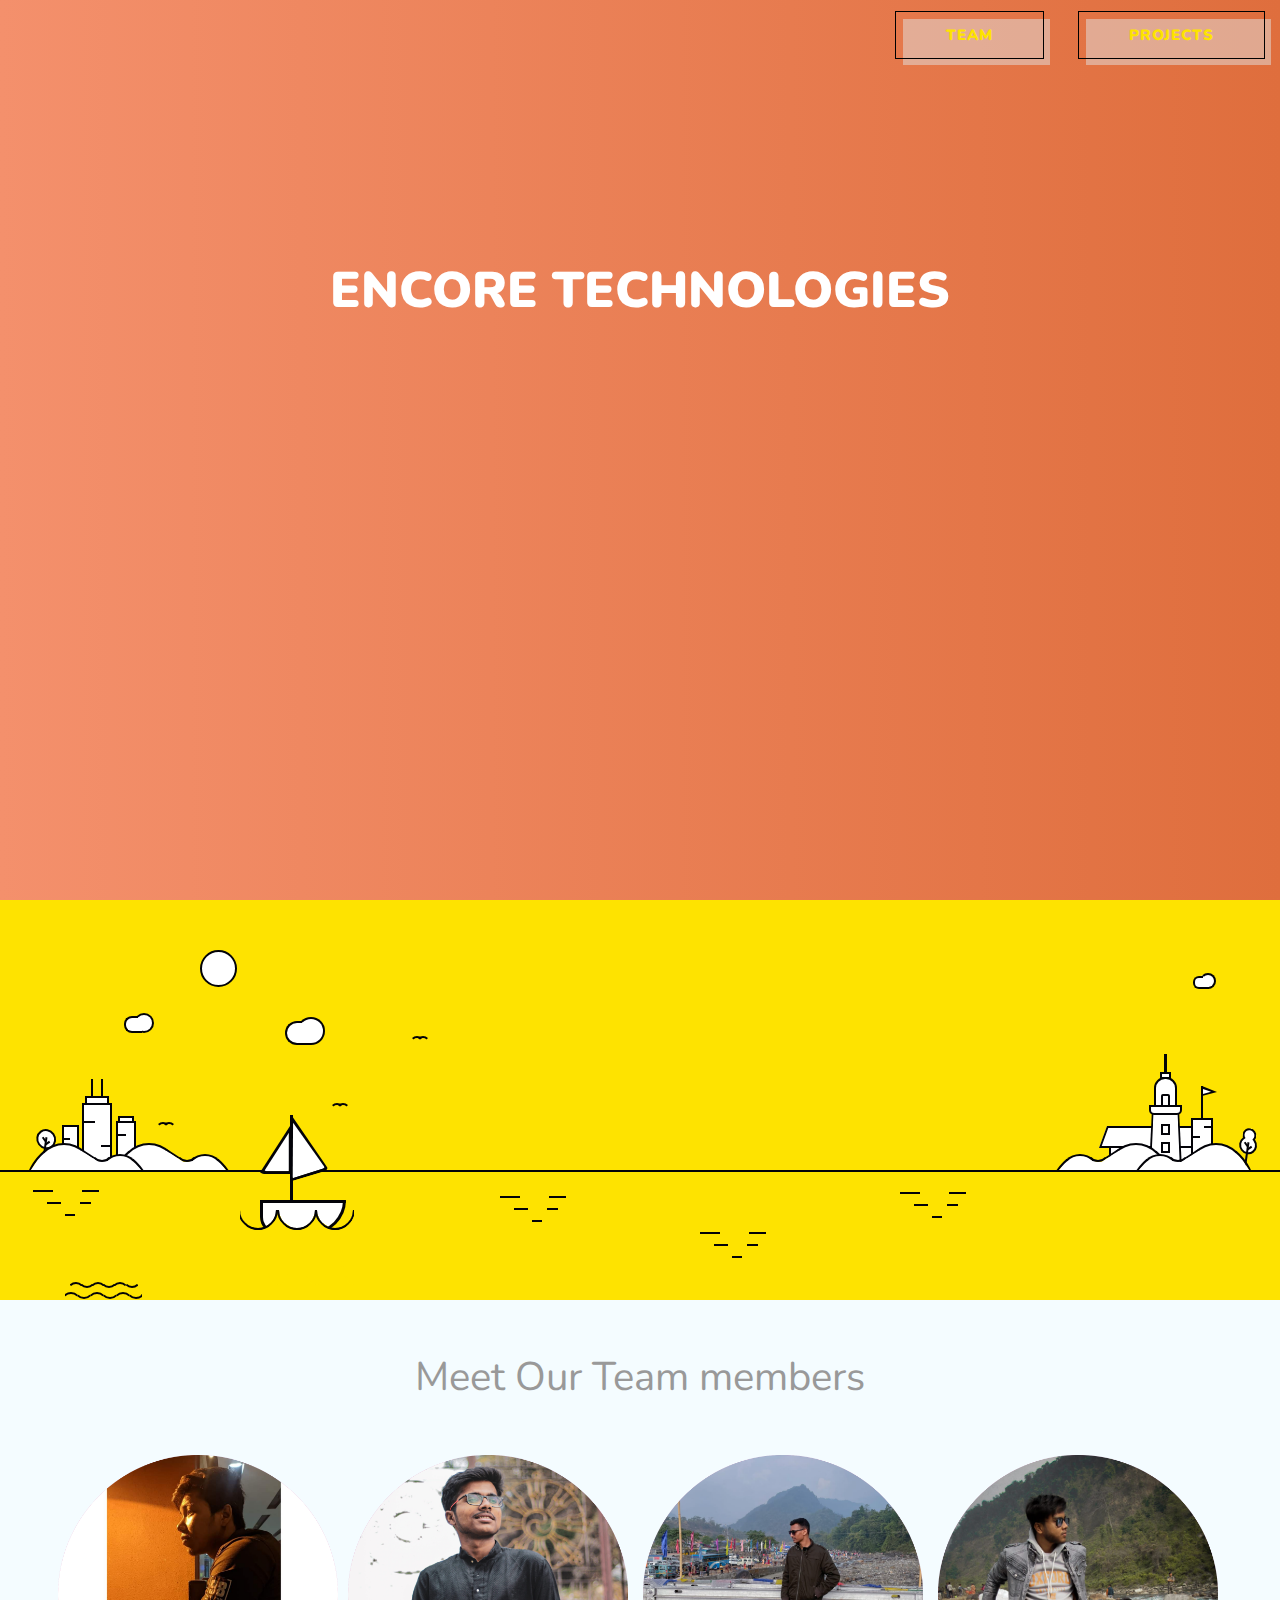
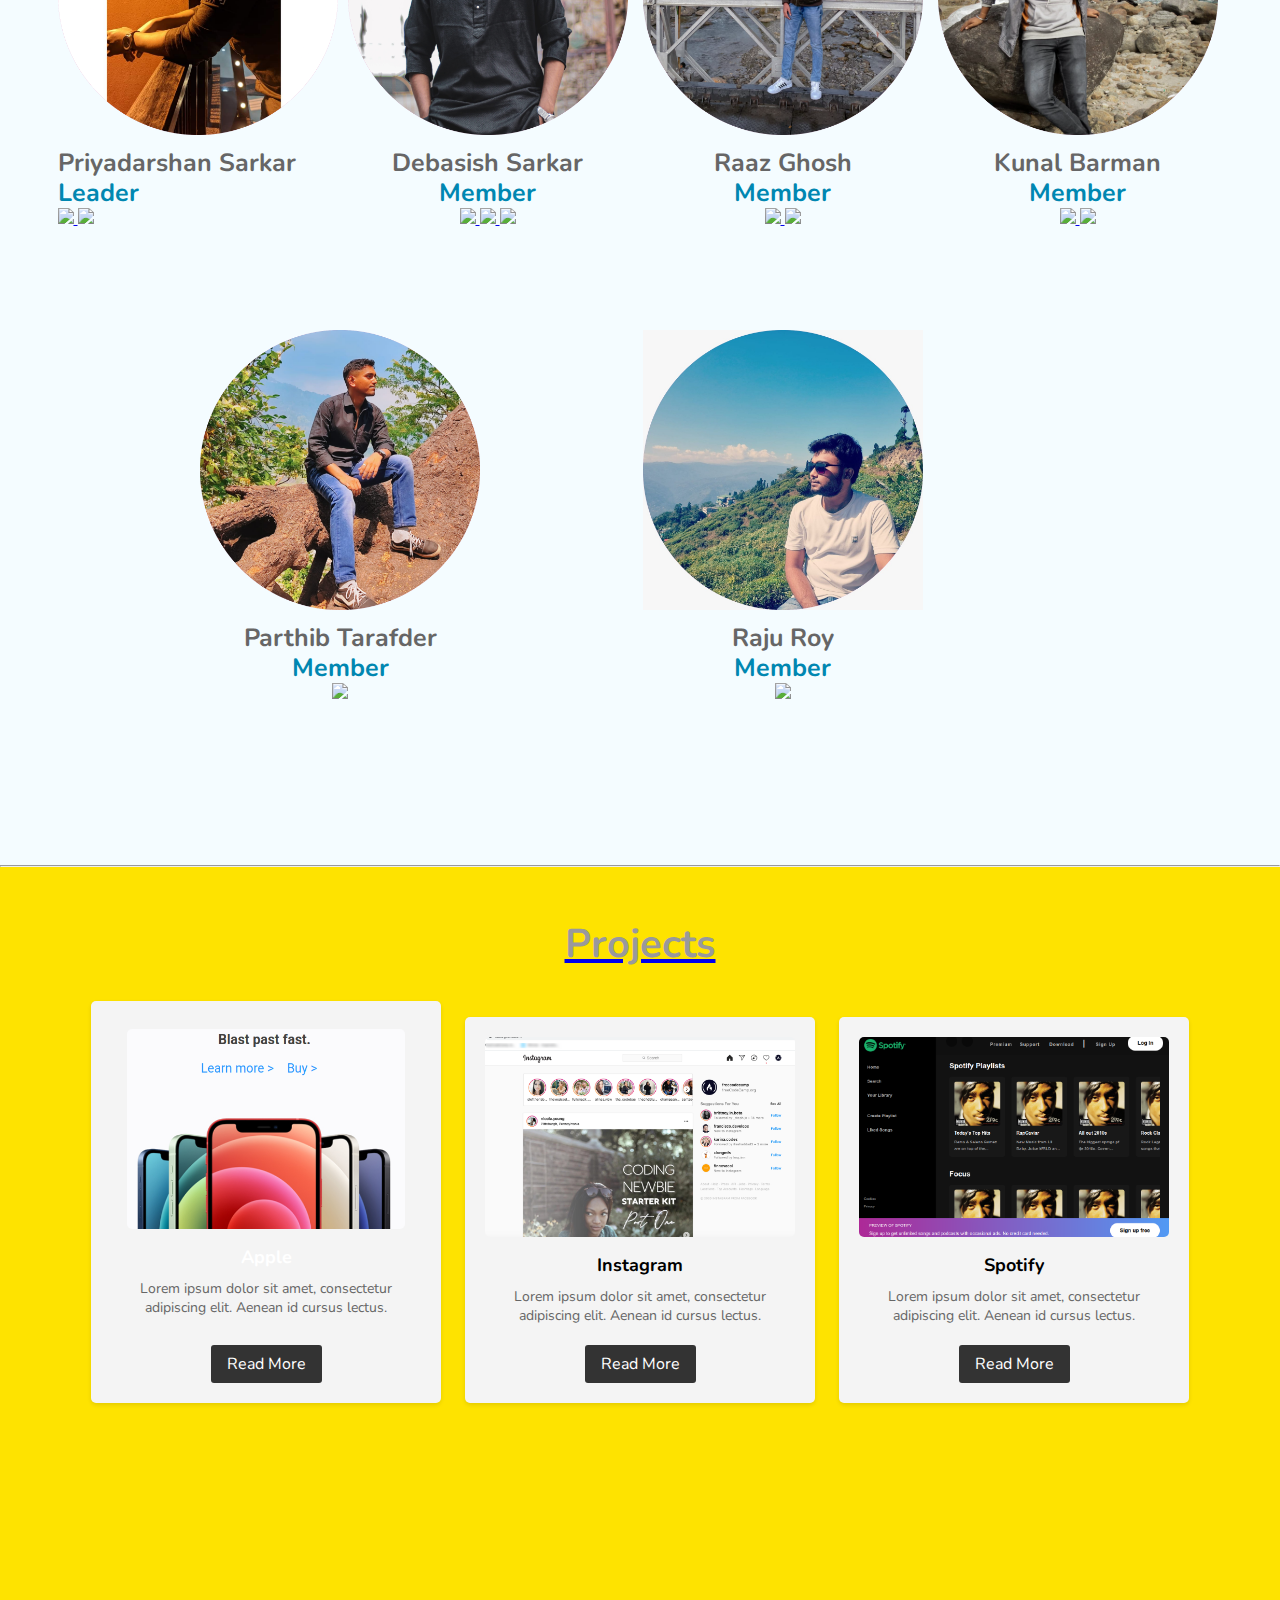
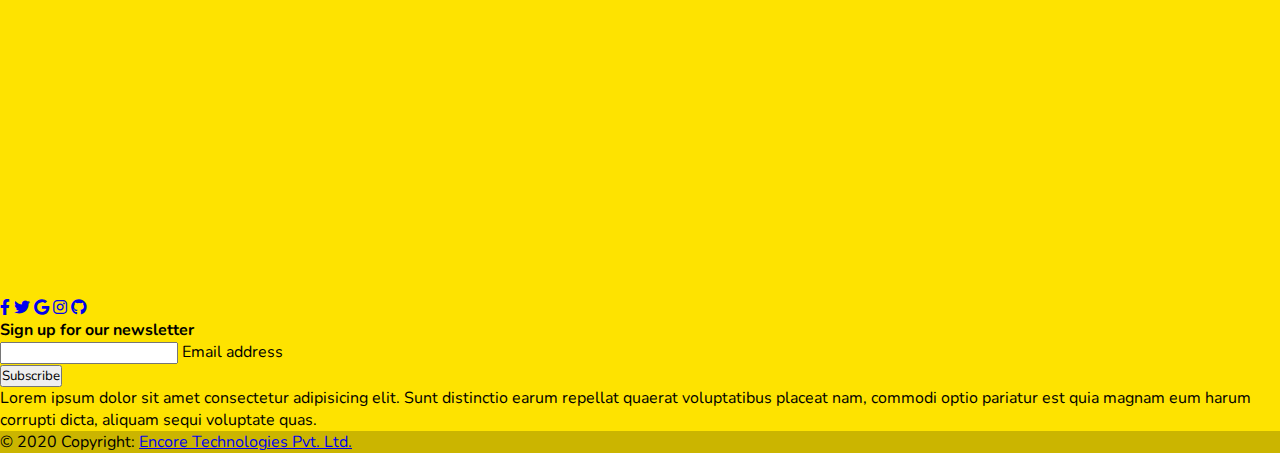
==== index.html @ 8cc3f3ee "Uploading the main files with Projects files." ====
<!DOCTYPE html>
<html lang="en">
  <head>
    <meta charset="UTF-8" />
    <link rel="icon" type="image/x-icon" href="./assets/logo.jpeg" />
    <title>Encore Tech</title>
    <link
      href="https://fonts.googleapis.com/css2?family=Baloo+2:wght@700&display=swap"
      rel="stylesheet"
    />
    <link href="style.css" rel="stylesheet" />
    <link rel="stylesheet" href="style.css" />
    <link rel="stylesheet" href="./team.css" />

    <!-- Font Awesome -->
    <link
      href="https://cdnjs.cloudflare.com/ajax/libs/font-awesome/6.0.0/css/all.min.css"
      rel="stylesheet"
    />
    <!-- Google Fonts -->
    <link
      href="https://fonts.googleapis.com/css?family=Roboto:300,400,500,700&display=swap"
      rel="stylesheet"
    />

    <link rel="preconnect" href="https://fonts.googleapis.com" />
    <link rel="preconnect" href="https://fonts.gstatic.com" crossorigin />
    <link
      href="https://fonts.googleapis.com/css2?family=Fira+Sans:ital,wght@1,300&family=Karla:ital,wght@1,300&family=Rajdhani:wght@500&display=swap"
      rel="stylesheet"
    />

    <!-- MDB -->
    <link
      href="https://cdnjs.cloudflare.com/ajax/libs/mdb-ui-kit/6.3.0/mdb.min.css"
      rel="stylesheet"
    />
  </head>
  <body>
    <div class="banner-text">
      <ul>
        <li>
          <a href="#team" style="text-decoration: none" class="button-52"
            >Team</a
          >
        </li>
        <li>
          <a href="#projects" style="text-decoration: none" class="button-52"
            >Projects</a
          >
        </li>
      </ul>
      <div class="typewriter">
        <h2><strong>Encore Technologies</strong></h2>
      </div>
      <h3>
        <center>
          <!-- <button class="button-52" role="button">Start</button> -->
        </center>
      </h3>
    </div>
    <div class="animation-area">
      <ul class="box-area">
        <li></li>
        <li></li>
        <li></li>
        <li></li>
        <li></li>
        <li></li>
      </ul>
    </div>

    <!-- Team member area -->

    <!-- animation -->
    <div class="section-center">
      <!-- Upper Section of animation -->
      <div class="section-up">
        <div class="sun">
          <span></span>
          <!-- Span -> inline element -->
        </div>
        <div class="cloud-left">
          <span></span>
          <span></span>
          <span></span>
        </div>
        <div class="cloud-middle">
          <span></span>
          <span></span>
          <span></span>
        </div>
        <div class="cloud-right">
          <span></span>
          <span></span>
          <span></span>
        </div>
        <div class="bird-wrapper">
          <div class="left-wing">
            <span></span>
          </div>
          <div class="right-wing">
            <span></span>
          </div>
        </div>
        <div class="bird-wrapper snd">
          <div class="left-wing">
            <span></span>
          </div>
          <div class="right-wing">
            <span></span>
          </div>
        </div>
        <div class="bird-wrapper trd">
          <div class="left-wing">
            <span></span>
          </div>
          <div class="right-wing">
            <span></span>
          </div>
        </div>
        <div class="building-left">
          <span></span>
          <span></span>
          <span></span>
          <span></span>
          <span></span>
          <span></span>
          <span></span>
          <span></span>
          <span></span>
          <span></span>
          <span></span>
        </div>
        <div class="building-right">
          <span></span>
          <span></span>
          <span></span>
          <span></span>
          <span></span>
          <span></span>
          <span></span>
          <span></span>
          <span><span></span></span>
          <span></span>
          <span></span>
          <span></span>
          <span></span>
          <span></span>
          <span></span>
          <span></span>
        </div>
        <div class="left-tree">
          <span></span>
          <span></span>
          <span></span>
          <span></span>
        </div>
        <div class="right-tree">
          <span></span>
          <span></span>
          <span></span>
          <span></span>
          <span></span>
        </div>
        <div class="hill">
          <span></span>
          <span></span>
          <span></span>
          <span></span>
          <span></span>
          <span></span>
          <span></span>
          <span></span>
          <span></span>
          <span></span>
          <span></span>
        </div>
        <div class="hill snd">
          <span></span>
          <span></span>
          <span></span>
          <span></span>
          <span></span>
          <span></span>
          <span></span>
          <span></span>
          <span></span>
          <span></span>
          <span></span>
        </div>
        <div class="hill trd">
          <span></span>
          <span></span>
          <span></span>
          <span></span>
          <span></span>
          <span></span>
          <span></span>
          <span></span>
          <span></span>
          <span></span>
          <span></span>
        </div>
        <div class="hill frt">
          <span></span>
          <span></span>
          <span></span>
          <span></span>
          <span></span>
          <span></span>
          <span></span>
          <span></span>
          <span></span>
          <span></span>
          <span></span>
        </div>
      </div>
      <!-- Down Section of animation -->
      <div class="section-down">
        <div class="ship-wrapper">
          <div class="ship">
            <span></span>
            <span></span>
            <span></span>
            <span></span>
            <span></span>
            <span></span>
          </div>
        </div>
        <!-- boat -->
        <div class="water-big-wrapper">
          <div class="water-big-wrap">
            <div class="water-big">
              <span></span>
              <span></span>
              <span></span>
              <span></span>
              <span></span>
              <span></span>
              <span></span>
              <span></span>
              <span></span>
              <span></span>
              <span></span>
              <span></span>
              <span></span>
              <span></span>
            </div>
            <div class="water-big snd">
              <span></span>
              <span></span>
              <span></span>
              <span></span>
              <span></span>
              <span></span>
              <span></span>
              <span></span>
              <span></span>
              <span></span>
              <span></span>
              <span></span>
              <span></span>
              <span></span>
            </div>
            <div class="water-big trd">
              <span></span>
              <span></span>
              <span></span>
              <span></span>
              <span></span>
              <span></span>
              <span></span>
              <span></span>
              <span></span>
              <span></span>
              <span></span>
              <span></span>
              <span></span>
              <span></span>
            </div>
          </div>
          <div class="water-big-wrap">
            <div class="water-big">
              <span></span>
              <span></span>
              <span></span>
              <span></span>
              <span></span>
              <span></span>
              <span></span>
              <span></span>
              <span></span>
              <span></span>
              <span></span>
              <span></span>
              <span></span>
              <span></span>
            </div>
            <div class="water-big snd">
              <span></span>
              <span></span>
              <span></span>
              <span></span>
              <span></span>
              <span></span>
              <span></span>
              <span></span>
              <span></span>
              <span></span>
              <span></span>
              <span></span>
              <span></span>
              <span></span>
            </div>
            <div class="water-big trd">
              <span></span>
              <span></span>
              <span></span>
              <span></span>
              <span></span>
              <span></span>
              <span></span>
              <span></span>
              <span></span>
              <span></span>
              <span></span>
              <span></span>
              <span></span>
              <span></span>
            </div>
          </div>
        </div>
        <!-- end boat -->
        <div class="water-lines-wrapper">
          <div class="water-lines">
            <span></span>
            <span></span>
            <span></span>
            <span></span>
            <span></span>
          </div>
        </div>
        <div class="water-lines" style="margin-top: 20px; margin-left: 900px">
          <span></span>
          <span></span>
          <span></span>
          <span></span>
          <span></span>
        </div>
        <div class="water-lines" style="margin-top: 60px; margin-left: 700px">
          <span></span>
          <span></span>
          <span></span>
          <span></span>
          <span></span>
        </div>
        <div class="water-lines-wrapper right">
          <div class="water-lines">
            <span></span>
            <span></span>
            <span></span>
            <span></span>
            <span></span>
          </div>
        </div>
        <div class="fish-wrapper">
          <div class="fish-wrap">
            <div class="fish">
              <span></span>
              <span></span>
              <span></span>
              <span></span>
            </div>
          </div>
        </div>
        <div class="fish-wrapper right">
          <div class="fish-wrap">
            <div class="fish">
              <span></span>
              <span></span>
              <span></span>
              <span></span>
            </div>
          </div>
        </div>
        <div class="water-wrapper top">
          <div class="water-wrap">
            <div class="water">
              <span></span>
              <span></span>
              <span></span>
              <span></span>
              <span></span>
              <span></span>
            </div>
            <div class="water snd">
              <span></span>
              <span></span>
              <span></span>
              <span></span>
              <span></span>
              <span></span>
            </div>
            <div class="water trd">
              <span></span>
              <span></span>
              <span></span>
              <span></span>
              <span></span>
              <span></span>
            </div>
          </div>
        </div>
        <!-- water-wrapper -->
        <div class="water-wrapper">
          <div class="water-wrap">
            <div class="water">
              <span></span>
              <span></span>
              <span></span>
              <span></span>
              <span></span>
              <span></span>
            </div>
            <div class="water snd">
              <span></span>
              <span></span>
              <span></span>
              <span></span>
              <span></span>
              <span></span>
            </div>
            <div class="water trd">
              <span></span>
              <span></span>
              <span></span>
              <span></span>
              <span></span>
              <span></span>
            </div>
          </div>
        </div>
        <!-- End water-wrapper -->
        <div class="water-wrapper top right">
          <div class="water-wrap">
            <div class="water">
              <span></span>
              <span></span>
              <span></span>
              <span></span>
              <span></span>
              <span></span>
            </div>
            <div class="water snd">
              <span></span>
              <span></span>
              <span></span>
              <span></span>
              <span></span>
              <span></span>
            </div>
            <div class="water trd">
              <span></span>
              <span></span>
              <span></span>
              <span></span>
              <span></span>
              <span></span>
            </div>
          </div>
        </div>
        <div class="water-wrapper right">
          <div class="water-wrap">
            <div class="water">
              <span></span>
              <span></span>
              <span></span>
              <span></span>
              <span></span>
              <span></span>
            </div>
            <div class="water snd">
              <span></span>
              <span></span>
              <span></span>
              <span></span>
              <span></span>
              <span></span>
            </div>
            <div class="water trd">
              <span></span>
              <span></span>
              <span></span>
              <span></span>
              <span></span>
              <span></span>
            </div>
          </div>
        </div>
      </div>
    </div>

    <!-- animation -->

    <!-- Team Member area -->
    <div class="responsive-container-block outer-container" id="team">
      <div class="responsive-container-block inner-container">
        <p class="text-blk section-subhead-text" style="font-size: 40px">
          Meet Our Team members
        </p>
        <div class="responsive-container-block">
          <div
            class="responsive-cell-block wk-desk-3 wk-ipadp-3 wk-tab-6 wk-mobile-12 team-card-container team-card mem"
          >
            <div class="">
              <div class="img-wrapper mem-img">
                <img class="team-img" src="./assets/priya.png" />
              </div>
              <p class="text-blk name">Priyadarshan Sarkar</p>
              <p class="text-blk position">Leader</p>
              <div class="">
                <a
                  href="https://twitter.com/Priyadarshan6a?t=ScIm4xc03EZi4FMfrV_99A&s=09"
                  target="_blank"
                >
                  <img
                    src="https://workik-widget-assets.s3.amazonaws.com/widget-assets/images/gray-twitter.svg"
                  />
                </a>

                <a
                  href="https://www.instagram.com/priyadarshan.sarkar/"
                  target="_blank"
                >
                  <img
                    src="https://workik-widget-assets.s3.amazonaws.com/widget-assets/images/gray-insta.svg"
                  />
                </a>
              </div>
            </div>
          </div>
          <div
            class="responsive-cell-block wk-desk-3 wk-ipadp-3 wk-tab-6 wk-mobile-12 team-card-container"
            style="padding-right: 10px"
          >
            <div class="team-card">
              <div class="img-wrapper mem-img">
                <img class="team-img" src="./assets/deba.png" />
              </div>
              <p class="text-blk name">Debasish Sarkar</p>
              <p class="text-blk position">Member</p>
              <div class="">
                <a href="https://twitter.com/Xebec019" target="_blank">
                  <img
                    src="https://workik-widget-assets.s3.amazonaws.com/widget-assets/images/gray-twitter.svg"
                  />
                </a>
                <a
                  href="https://www.facebook.com/profile.php?id=100031329503194"
                  target="_blank"
                >
                  <img
                    src="https://workik-widget-assets.s3.amazonaws.com/widget-assets/images/gray-fb.svg"
                  />
                </a>
                <a
                  href="https://www.instagram.com/dhrubsarkar04/"
                  target="_blank"
                >
                  <img
                    src="https://workik-widget-assets.s3.amazonaws.com/widget-assets/images/gray-insta.svg"
                  />
                </a>
              </div>
            </div>
          </div>
          <div
            class="responsive-cell-block wk-desk-3 wk-ipadp-3 wk-tab-6 wk-mobile-12 team-card-container"
            style="padding-right: 10px"
          >
            <div class="team-card">
              <div class="img-wrapper mem-img">
                <img class="team-img" src="./assets/raaz.png" />
              </div>
              <p class="text-blk name">Raaz Ghosh</p>
              <p class="text-blk position">Member</p>
              <div class="">
                <a
                  href="https://www.facebook.com/raaz.ghosh.3762?mibextid=ZbWKwL"
                  target="_blank"
                >
                  <img
                    src="https://workik-widget-assets.s3.amazonaws.com/widget-assets/images/gray-fb.svg"
                  />
                </a>
                <a
                  href="https://instagram.com/raaz_ghosh?igshid=ZGUzMzM3NWJiOQ=="
                  target="_blank"
                >
                  <img
                    src="https://workik-widget-assets.s3.amazonaws.com/widget-assets/images/gray-insta.svg"
                  />
                </a>
              </div>
            </div>
          </div>
          <div
            class="responsive-cell-block wk-desk-3 wk-ipadp-3 wk-tab-6 wk-mobile-12 team-card-container"
            style="padding-right: 10px"
            style="padding-right: 10px"
          >
            <div class="team-card">
              <div class="img-wrapper mem-img">
                <img class="team-img" src="./assets/kunal.png" />
              </div>
              <p class="text-blk name">Kunal Barman</p>
              <p class="text-blk position">Member</p>
              <div class="">
                <a
                  href="https://www.facebook.com/profile.php?id=100053401931096&mibextid=ZbWKwL"
                  target="_blank"
                >
                  <img
                    src="https://workik-widget-assets.s3.amazonaws.com/widget-assets/images/gray-fb.svg"
                  />
                </a>
                <a
                  href="https://instagram.com/itz_k__u__nal?igshid=NzMyMjgxZWIzNw=="
                  target="_blank"
                >
                  <img
                    src="https://workik-widget-assets.s3.amazonaws.com/widget-assets/images/gray-insta.svg"
                  />
                </a>
              </div>
            </div>
          </div>
          <div
            class="responsive-cell-block wk-desk-3 wk-ipadp-3 wk-tab-6 wk-mobile-12 team-card-container"
            style="padding-right: 10px"
            style="padding-right: 10px"
          >
            <div class="team-card">
              <div class="img-wrapper mem-img">
                <img class="team-img" src="./assets/parthiv.png" />
              </div>
              <p class="text-blk name">Parthib Tarafder</p>
              <p class="text-blk position">Member</p>
              <div class="">
                <a
                  href="https://instagram.com/parthib_tarafder?igshid=ZGUzMzM3NWJiOQ=="
                  target="_blank"
                >
                  <img
                    src="https://workik-widget-assets.s3.amazonaws.com/widget-assets/images/gray-insta.svg"
                  />
                </a>
              </div>
            </div>
          </div>
          <div
          class="responsive-cell-block wk-desk-3 wk-ipadp-3 wk-tab-6 wk-mobile-12 team-card-container"
          style="padding-right: 10px"
        >
          <div class="team-card">
            <div class="img-wrapper mem-img">
              <img class="team-img" src="./assets/Raju.jpeg" />
            </div>
            <p class="text-blk name">Raju Roy</p>
            <p class="text-blk position">Member</p>
            <div class="">

              <a
                href="https://www.facebook.com/profile.php?id=100073522536533&mibextid=ZbWKwL"
                target="_blank"
              >
                <img
                  src="https://workik-widget-assets.s3.amazonaws.com/widget-assets/images/gray-fb.svg"
                />
            </div>
          </div>
        </div>
        </div>
      </div>
    </div>
    <!-- End Team Member area -->

    <hr />
    <!-- Projects -->
    <section class="projects" id="projects">
      <h2 style="font-size: 40px; color: #99999c">Projects</h2>
      <div class="project">
        <img src="./assets/apple.png" alt="apple" class="pro_img" />
        <h3>Apple</h3>
        <p>
          Lorem ipsum dolor sit amet, consectetur adipiscing elit. Aenean id
          cursus lectus.
        </p>
        <a href="./projects/apple/index.html" target="_blank" class="btn_read">Read More</a>
      </div>
      <div class="project">
        <img
          src="./assets/Instagram-home.png"
          alt="instagram"
          class="pro_img"
        />
        <h3>Instagram</h3>
        <p>
          Lorem ipsum dolor sit amet, consectetur adipiscing elit. Aenean id
          cursus lectus.
        </p>
        <a href="./projects/instagram/index.html" target="_blank" class="btn_read">Read More</a>
      </div>
      <div class="project">
        <img src="./assets/spotify.png" alt="Spotify" class="pro_img" />
        <h3>Spotify</h3>
        <p>
          Lorem ipsum dolor sit amet, consectetur adipiscing elit. Aenean id
          cursus lectus.
        </p>
        <a href="./projects/spotify/index.html" target="_blank" class="btn_read">Read More</a>
      </div>
    </section>

    <!-- Footer -->
    <footer class="bg-dark text-center text-white">
      <!-- Grid container -->
      <div class="container p-4">
        <!-- Section: Social media -->

        <section class="mb-4">
          <!-- Facebook -->
          <a
            class="btn btn-outline-light btn-floating m-1"
            href="#!"
            role="button"
            ><i class="fab fa-facebook-f"></i
          ></a>

          <!-- Twitter -->
          <a
            class="btn btn-outline-light btn-floating m-1"
            href="#!"
            role="button"
            ><i class="fab fa-twitter"></i
          ></a>

          <!-- Google -->
          <a
            class="btn btn-outline-light btn-floating m-1"
            href="#!"
            role="button"
            ><i class="fab fa-google"></i
          ></a>

          <!-- Instagram -->
          <a
            class="btn btn-outline-light btn-floating m-1"
            href="#!"
            role="button"
            ><i class="fab fa-instagram"></i
          ></a>

          <!-- Github -->
          <a
            class="btn btn-outline-light btn-floating m-1"
            href="#!"
            role="button"
            ><i class="fab fa-github"></i
          ></a>
        </section>
        <!-- Section: Social media -->

        <!-- Section: Form -->
        <section class="">
          <form action="">
            <!--Grid row-->
            <div class="row d-flex justify-content-center">
              <!--Grid column-->
              <div class="col-auto">
                <p class="pt-2">
                  <strong>Sign up for our newsletter</strong>
                </p>
              </div>
              <!--Grid column-->

              <!--Grid column-->
              <div class="col-md-5 col-12">
                <!-- Email input -->
                <div class="form-outline form-white mb-4">
                  <input
                    type="email"
                    id="form5Example21"
                    class="form-control"
                  />
                  <label class="form-label" for="form5Example21"
                    >Email address</label
                  >
                </div>
              </div>
              <!--Grid column-->

              <!--Grid column-->
              <div class="col-auto">
                <!-- Submit button -->
                <button type="submit" class="btn btn-outline-light mb-4">
                  Subscribe
                </button>
              </div>
              <!--Grid column-->
            </div>
            <!--Grid row-->
          </form>
        </section>
        <!-- Section: Form -->

        <!-- Section: Text -->
        <section class="mb-4">
          <p>
            Lorem ipsum dolor sit amet consectetur adipisicing elit. Sunt
            distinctio earum repellat quaerat voluptatibus placeat nam, commodi
            optio pariatur est quia magnam eum harum corrupti dicta, aliquam
            sequi voluptate quas.
          </p>
        </section>
        <!-- Section: Text -->
      </div>
      <!-- Grid container -->

      <!-- Copyright -->
      <div class="text-center p-3" style="background-color: rgba(0, 0, 0, 0.2)">
        © 2020 Copyright:
        <a class="text-white" href="#">Encore Technologies Pvt. Ltd.</a>
      </div>
      <!-- Copyright -->
    </footer>
    <!-- Footer -->

    <!-- MDB -->
    <script
      type="text/javascript"
      src="https://cdnjs.cloudflare.com/ajax/libs/mdb-ui-kit/6.3.0/mdb.min.js"
    ></script>
  </body>
</html>
---- style.css ----
* {
	margin: 0;
	padding: 0;
	font-family: Nunito, sans-serif;
}
html{
	scroll-behavior: smooth;
}
body {
	font-family: 'Baloo 2', cursive;
}
.typewriter{
	text-transform: uppercase;
}

.banner-text {
	width: 100%;
	position: absolute;
	z-index: 1;
}

.banner-text ul {
	height: 50px;
	float: right;
	font-style: normal;
	color: #fff;
	margin-top: 10px;
}
.banner-text ul li a{
	color: #fee300;
	font-weight: 1000;
	scroll-behavior: smooth;
	font-size: 15px;
}
.banner-text ul li {
	display: inline-block;
	padding: 10px 15px;
	text-transform: uppercase;
	color: #fff;
	font-size: 20px;
	
}

.banner-text ul li:hover {
	cursor: pointer;
}

.banner-text h2 {
	text-align: center;
	

	color: #fff;
	font-size: 50px;
	margin-top: 20%;
}

.animation-area {
	background: linear-gradient(to left, #df6e3d, #f4906c);
	width: 100%;
	height: 100vh;

	animation: bounce 2s infinite;

}

.box-area {
	position: absolute;
	top: 0;
	left: 0;
	width: 100%;
	height: 100%;
	overflow: hidden;
}

.box-area li {
	position: absolute;
	display: block;
	list-style: none;
	width: 25px;
	height: 25px;
	background: rgba(255, 255, 255, 0.2);
	animation: animate 20s linear infinite;
	bottom: -150px;
}

/*  :nth-child(n) selector matches every element that is the nth child of its parent. */

.box-area li:nth-child(1) {
	left: 86%;
	width: 80px;
	height: 80px;
	animation-delay: 0s;
}

.box-area li:nth-child(2) {
	left: 12%;
	width: 30px;
	height: 30px;
	animation-delay: 1.5s;
	animation-duration: 10s;
}

.box-area li:nth-child(3) {
	left: 70%;
	width: 100px;
	height: 100px;
	animation-delay: 5.5s;
}

.box-area li:nth-child(4) {
	left: 42%;
	width: 150px;
	height: 150px;
	animation-delay: 0s;
	animation-duration: 15s;
}

.box-area li:nth-child(5) {
	left: 65%;
	width: 40px;
	height: 40px;
	animation-delay: 0s;
}

.box-area li:nth-child(6) {
	left: 15%;
	width: 110px;
	height: 110px;
	animation-delay: 3.5s;
}

@keyframes animate {
	0% {
		transform: translateY(0) rotate(0deg);
		opacity: 1;
	}

	100% {
		transform: translateY(-800px) rotate(360deg);
		opacity: 0;
	}
}

.cotainer {
	margin: 0;
	padding: 0;

}
.fcontainer{
    border: 2px solid grey;
    height: 45vh;
    display: flex;
    justify-content: center;
    justify-content: space-between;
}

.fitem{
    background-color: red;
    border: 2px white;
    margin:1px;
    width: 122px;
    height: 122px;
	flex-grow: 3;
	
}

.item1{
    background-image: url("IMG_20220526_211324.jpg");
}


  .text-blk {
	margin-top: 0px;
	margin-right: 0px;
	margin-bottom: 0px;
	margin-left: 0px;
	line-height: 25px;
  }
  
  .responsive-cell-block {
	min-height: 75px;
  }
  
  .responsive-container-block {
	min-height: 75px;
	height: fit-content;
	width: 100%;
	display: flex;
	flex-wrap: wrap;
	margin-top: 0px;
	margin-right: auto;
	margin-bottom: 0px;
	margin-left: auto;
	justify-content: space-evenly;
  }
  
  .outer-container {
	padding-top: 10px;
	padding-right: 50px;
	padding-bottom: 10px;
	padding-left: 50px;
	background-color: rgb(244, 252, 255);
  }
  
  .inner-container {
	max-width: 1320px;
	flex-direction: column;
	align-items: center;
	margin-top: 50px;
	margin-right: auto;
	margin-bottom: 50px;
	margin-left: auto;
  }
  
  .section-head-text {
	margin-top: 0px;
	margin-right: 0px;
	margin-bottom: 5px;
	margin-left: 0px;
	font-size: 35px;
	font-weight: 700;
	line-height: 48px;
	color: rgb(0, 135, 177);
	margin: 0 0 10px 0;
  }
  
  .section-subhead-text {
	font-size: 25px;
	color: rgb(153, 153, 153);
	line-height: 35px;
	max-width: 470px;
	text-align: center;
	margin-top: 0px;
	margin-right: 0px;
	margin-bottom: 60px;
	margin-left: 0px;
  }
  
  .img-wrapper {
	width: 100%;
  }
  
  .team-card {
	display: flex;
	flex-direction: column;
	align-items: center;
  }
  
  .social-media-links {
	width: 200px;
	display: flex;
	justify-content: space-between;
  }
  
  .name {
	font-size: 25px;
	font-weight: 700;
	color: rgb(102, 102, 102);
	margin-top: 0px;
	margin-right: 0px;
	margin-bottom: 5px;
	margin-left: 0px;
  }
  
  .position {
	font-size: 25px;
	font-weight: 700;
	color: rgb(0, 135, 177);
	margin-top: 0px;
	margin-right: 0px;
	margin-bottom: 2px;
	margin-left: 0px;
  }
  
  .team-img {
	width: 100%;
	height: 100%;
  }
  
  .team-card-container {
	width: 500px;
	margin: 0 0 100px 0;
  }
  
  @media (max-width: 500px) {
	.outer-container {
	  padding: 10px 20px 10px 20px;
	}
  
	.section-head-text {
	  text-align: center;
	}
  }

.mem-img{
	width: 280px;
	margin-bottom: 10px;
}
.mem-img:hover{
	opacity: 0.6;
}
.projects{
	margin-top:30px;
}
.pp{
	width: 250px;
	height: 500px;
	background-color: aquamarine;
	border: 1px solid black;
	display: flex;
	flex-wrap: wrap;
	float: left;
	margin-left: 100px;
	margin-bottom: 10px;
}
.project-head{
	margin: 0 0 0 700px;
}

/* project */

.projects {
	text-align: center;
	padding: 20px;
	font-family: 'Roboto', 'Helvetica', Arial, sans-serif;
	height: 1000px;
  }
  
  .projects h2 {
	font-size: 24px;
	margin-bottom: 20px;
  }
  
  .project {
	display: inline-block;
	width: 350px;
	padding: 20px;
	margin: 10px;
	background-color: #f4f4f4;
	border-radius: 5px;
	box-shadow: 0 2px 4px rgba(0, 0, 0, 0.1);
  }
  .pro_img:hover{
	opacity: 0.6;
  }

  .project img {
	width: 100%;
	max-height: 200px;
	object-fit: cover;
	border-radius: 5px;
	margin-bottom: 10px;
  }
  
  .project h3 {
	font-size: 18px;
	margin-bottom: 10px;
  }
  
  .project p {
	font-size: 14px;
	color: #666;
	margin-bottom: 20px;
  }
  
  .project a {
	display: inline-block;
	padding: 8px 16px;
	color: #fff;
	text-decoration: none;
	border-radius: 3px;
	transition: background-color 0.3s ease;
  }
  .btn_read{
	background-color: #333;
  }
  
  .project a:hover {
	background-color: #ffffff;
  }

  /* Button */
  .button-52 {
	margin-top: 15px;
  font-size: 16px;
  font-weight: 200;
  letter-spacing: 1px;
  padding: 13px 20px 13px;
  outline: 0;
  border: 1px solid black;
  cursor: pointer;
  position: relative;
  background-color: rgba(0, 0, 0, 0);
  user-select: none;
  -webkit-user-select: none;
  touch-action: manipulation;
}

.button-52:after {
  content: "";
  background-color: rgba(225,225,225,0.5);
  width: 100%;
  z-index: -1;
  position: absolute;
  height: 100%;
  top: 7px;
  left: 7px;
  transition: 0.2s;
}

.button-52:hover:after {
  top: 0px;
  left: 0px;
}

@media (min-width: 768px) {
  .button-52 {
    padding: 13px 50px 13px;
  }
}
  /* end Button */

  /* Boat Animation */
  body{
	width: 100%;
	display: block;
	min-height: 100vh;
	background-color: #fee300;
}
.section-center{
	position: relative;
	width: 100%;
	height: 400px;
	display: block;
	z-index: 6;
	margin: 0 auto;
	overflow: hidden;
}
.section-up{
	position: absolute;
	width: 100%;
	height: 270px;
	left: 0;
	top: 0;
	display: block;
	z-index: 5;
}
.hill{
	position: absolute;
	width: 115px;
	height: 27px;
	left: 30px;
	bottom: 0;
	display: block;
	z-index: 15;
}
.hill.snd{
	left: 115px;
	z-index: 14;
}
.hill.trd{
	transform: rotateY(180deg);
	left: auto;
	right:30px;
}
.hill.frt{
	transform: rotateY(180deg);
	left: auto;
	right: 110px;
	z-index: 14;
}
.hill span{
	position: absolute;
	width: 60px;
	height: 60px;
	background-color: #fff;
	left: 4px;
	top: 0;
	display: block;
	border-radius: 50%;
	border: 2px solid #030308;
	border-color: #030308 transparent transparent transparent;
}
.hill span:nth-child(2){
	width: 110px;
	height: 110px;
	left: -6px;
	top: -5px;
	background-color: transparent;
	transform: rotate(5deg);
	border-color: transparent transparent transparent #030308;
}
.hill span:nth-child(3){
	width: 10px;
	height: 10px;
	left: 2px;
	top: 22px;
	transform: rotate(-55deg);
	border: none;
	border-radius: 0;
}
.hill span:nth-child(4){
	width: 40px;
	height: 40px;
	left: auto;
	top: 11px;
	right: 5px;
	border-color: #030308 transparent transparent transparent;
}
.hill span:nth-child(5){
	width: 110px;
	height: 110px;
	left: auto;
	top: 3px;
	right: -8px;
	background-color: transparent;
	transform: rotate(85deg);
	border-color: #030308 transparent transparent transparent;
}
.hill span:nth-child(6){
	width: 24px;
	height: 24px;
	left: auto;
	top: -5px;
	right: 31px;
	background-color: transparent;
	border-color: transparent transparent #030308 transparent;
}
.hill span:nth-child(7){
	width: 17px;
	height: 4px;
	left: auto;
	top: 10px;
	right: 49px;
	background-color: transparent;
	border-radius: 0;
	transform: rotate(33deg);
	border-color: #030308 transparent transparent transparent;
}
.hill span:nth-child(8){
	width: 20px;
	height: 10px;
	left: 65px;
	top: 21px;
	transform: rotate(-35deg);
	border: none;
	border-radius: 0;
}
.hill span:nth-child(9){
	width: 30px;
	height: 10px;
	left: 46px;
	top: 15px;
	transform: rotate(33deg);
	border: none;
	border-radius: 0;
}
.hill span:nth-child(10){
	width: 20px;
	height: 10px;
	left: 60px;
	top: 19px;
	border: none;
	border-radius: 0;
}
.hill span:nth-child(11){
	width: 20px;
	height: 10px;
	left: 101px;
	top: 29px;
	border: none;
	border-radius: 0;
	transform: rotate(45deg);
}
.left-tree{
	position: absolute;
	width: 20px;
	height: 33px;
	left: 33px;
	bottom: 8px;
	display: block;
	z-index: 10;
	transform: rotate(11deg) skewX(3deg);
	transform-origin: center bottom;
	animation: moveTree 1.6s ease infinite;
}
@keyframes moveTree {
  0%,100% { 
		transform: rotate(11deg) skewX(3deg);  
  }
  50% { 
		transform: rotate(-11deg) skewX(-3deg); 
  }
  100% { 
		transform: rotate(11deg) skewX(3deg); 
  }
}
.left-tree span{
	position: absolute;
	width: 20px;
	height: 20px;
	left: 0;
	top: 0;
	border-radius: 50%;
	border: 2px solid #030308;
	background-color: #fff;
}
.left-tree span:nth-child(2){
	width: 2px;
	height: 25px;
	left: 9px;
	top: auto;
	bottom: 0;
	border-radius: 0;
	border: none;
	background-color: #030308;
}
.left-tree span:nth-child(3){
	width: 2px;
	height: 5px;
	left: 7px;
	top: auto;
	bottom: 20px;
	border-radius: 0;
	border: none;
	background-color: #030308;
	transform: rotate(-45deg);
}
.left-tree span:nth-child(4){
	width: 2px;
	height: 5px;
	left: 11px;
	top: auto;
	bottom: 17px;
	border-radius: 0;
	border: none;
	background-color: #030308;
	transform: rotate(45deg);
}
.right-tree{
	position: absolute;
	width: 20px;
	height: 33px;
	right: 25px;
	bottom: 3px;
	display: block;
	z-index: 10;
	transform: rotate(11deg) skewX(3deg);
	transform-origin: center bottom;
	animation: moveTree 1.6s ease infinite;
}
.right-tree span{
	position: absolute;
	width: 18px;
	height: 18px;
	left: 1px;
	top: 2px;
	border-radius: 50%;
	border: 2px solid #030308;
	background-color: #fff;
}
.right-tree span:nth-child(2){
	width: 2px;
	height: 25px;
	left: 9px;
	top: auto;
	bottom: 0;
	border-radius: 0;
	border: none;
	background-color: #030308;
}
.right-tree span:nth-child(3){
	width: 2px;
	height: 5px;
	left: 7px;
	top: auto;
	bottom: 20px;
	border-radius: 0;
	border: none;
	background-color: #030308;
	transform: rotate(-45deg);
}
.right-tree span:nth-child(4){
	width: 2px;
	height: 5px;
	left: 11px;
	top: auto;
	bottom: 17px;
	border-radius: 0;
	border: none;
	background-color: #030308;
	transform: rotate(45deg);
}
.right-tree span:nth-child(5){
	position: absolute;
	width: 14px;
	height: 14px;
	left: 3px;
	top: -6px;
	border-radius: 50%;
	border: 2px solid #030308;
	background-color: #fff;
	border-bottom-color:transparent;
}
.building-left{
	position: absolute;
	left: 62px;
	bottom: 3px;
	display: block;
	z-index: 9;
}
.building-left span{
	position: absolute;
	left: 0;
	bottom: 0;
	border: 2px solid #030308;
	background-color: #fff;
	width: 17px;
	height: 42px;
}
.building-left span:nth-child(2){
	left: 20px;
	width: 30px;
	height: 64px;
}
.building-left span:nth-child(3){
	left: 23px;
	bottom: 62px;
	width: 24px;
	height: 9px;
}
.building-left span:nth-child(4){
	left: 54px;
	width: 20px;
	height: 46px;
}
.building-left span:nth-child(5){
	left: 56px;
	bottom: 44px;
	width: 16px;
	height: 7px;
}
.building-left span:nth-child(6){
	left: 2px;
	bottom: 27px;
	border: none;
	background-color: #030308;
	width: 6px;
	height: 2px;
}
.building-left span:nth-child(7){
	left: 22px;
	bottom: 44px;
	border: none;
	background-color: #030308;
	width: 11px;
	height: 2px;
}
.building-left span:nth-child(8){
	left: 39px;
	bottom: 20px;
	border: none;
	background-color: #030308;
	width: 11px;
	height: 2px;
}
.building-left span:nth-child(9){
	left: 56px;
	bottom: 31px;
	border: none;
	background-color: #030308;
	width: 8px;
	height: 2px;
}
.building-left span:nth-child(10){
	left: 29px;
	bottom: 71px;
	border: none;
	background-color: #030308;
	width: 2px;
	height: 17px;
}
.building-left span:nth-child(11){
	left: 39px;
	bottom: 71px;
	border: none;
	background-color: #030308;
	width: 2px;
	height: 17px;
}
.building-right{
	position: absolute;
	right: 67px;
	bottom: 0;
	display: block;
	z-index: 8;
}
.building-right span{
	position: absolute;
	right: 18px;
	bottom: 0;
	border: 2px solid #030308;
	background-color: #fff;
	width: 86px;
	height: 24px;
}
.building-right span:nth-child(2){
	right: 18px;
	bottom: 22px;
	width: 96px;
	height: 22px;
	transform-origin: center bottom;
	transform: skewX(-20deg); 
}
.building-right span:nth-child(3){
	right: 0;
	bottom: 0;
	width: 22px;
	height: 52px;
}
.building-right span:nth-child(4){
	right: 2px;
	bottom: 42px;
	background-color: #030308;
	border: none;
	width: 7px;
	height: 2px;
}
.building-right span:nth-child(5){
	right: 13px;
	bottom: 32px;
	background-color: #030308;
	border: none;
	width: 7px;
	height: 2px;
}
.building-right span:nth-child(6){
	right: 10px;
	bottom: 52px;
	background-color: #030308;
	border: none;
	width: 2px;
	height: 32px;
}
.building-right span:nth-child(7){
	right: -4px;
	bottom: 74px;
	border: none;
	background-color: transparent;
	width: 0;
	height: 0;
    border-bottom: 10px solid #030308;
    border-left: 0 solid transparent;
    border-right: 15px solid transparent;
	transform: skewY(-15deg); 
	transform-origin: left center;
	animation: moveFlag 1.5s ease infinite;
}
.building-right span:nth-child(8){
	right: 2px;
	bottom: 76px;
	border: none;
	background-color: transparent;
	width: 0;
	height: 0;
    border-bottom: 5px solid #fff;
    border-left: 0 solid transparent;
    border-right: 8px solid transparent;
	transform: skewY(-15deg); 
	transform-origin: left center;
	animation: moveFlag 1.5s ease infinite;
}
@keyframes moveFlag {
  0% { 
		transform: skewY(-15deg);  
  }
  50% { 
		transform: skewY(5deg); 
  }
  100% { 
		transform: skewY(-15deg); 
  }
}
.building-right span:nth-child(9){
	right: 31px;
	bottom: 0;
	width: 33px;
	height: 65px;
	perspective: 70px;
	background-color: transparent;
	border: none;
}
.building-right span:nth-child(9) span{
	right: 0;
	bottom: 0;
	width: 33px;
	height: 65px;
	transform-origin: bottom center;
	transform: rotateX(13deg);
}
.building-right span:nth-child(10){
	right: 31px;
	bottom: 55px;
	width: 33px;
	height: 10px;
	border-bottom-left-radius: 5px;
	border-bottom-right-radius: 5px;
}
.building-right span:nth-child(11){
	right: 36px;
	bottom: 63px;
	width: 23px;
	height: 30px;
	border-top-left-radius: 11px;
	border-top-right-radius: 11px;
}
.building-right span:nth-child(12){
	right: 42px;
	bottom: 91px;
	width: 11px;
	height: 7px;
}
.building-right span:nth-child(13){
	right: 46px;
	bottom: 98px;
	width: 3px;
	border: none;
	background-color: #030308;
	height: 18px;
}
.building-right span:nth-child(14){
	right: 43px;
	bottom: 17px;
	width: 9px;
	height: 11px;
}
.building-right span:nth-child(15){
	right: 43px;
	bottom: 35px;
	width: 9px;
	height: 11px;
}
.building-right span:nth-child(16){
	right: 43px;
	bottom: 63px;
	width: 9px;
	height: 13px;
	border-top-left-radius: 2px;
	border-top-right-radius: 2px;
}
.bird-wrapper {
	position: absolute;
	left: 166px;
	bottom: 46px;
	display: block;
	z-index: 8;
	animation: birdFly 3.5s ease infinite;
	animation-delay: 0.4s;
}
.bird-wrapper.snd {
	left: 340px;
	bottom: 65px;
	animation-delay: 0s;
}
.bird-wrapper.trd {
	left: 420px;
	bottom: 132px;
	animation-delay: 1s;
}
@keyframes birdFly {
  0%{ 
		transform: translateY(0);  
  }
  50% { 
		transform: translateY(-40px); 
  }
  100% { 
		transform: translateY(0); 
  }
}
.left-wing {
	position: absolute;
	right: 0;
	bottom: 0;
	width: 14px;
	height: 14px;
	transform-origin: right bottom;
	animation: wingLeft 0.4s ease infinite;
}
.left-wing span {
	position: absolute;
	right: 0;
	bottom: 0;
	border: 2px solid #030308;
	border-radius: 50%;
	width: 14px;
	height: 14px;
	border-color: #030308 transparent transparent transparent;
	transform: translate(4px, 12px);
}
@keyframes wingLeft {
  0%{ 
		transform: rotate(0);  
  }
  50% { 
		transform: rotate(40deg); 
  }
  100% { 
		transform: rotate(0); 
  }
}
.right-wing {
	position: absolute;
	left: 0;
	bottom: 0;
	width: 14px;
	height: 14px;
	transform-origin: left bottom;
	animation: wingRight 0.4s ease infinite;
}
.right-wing span {
	position: absolute;
	right: 0;
	bottom: 0;
	border: 2px solid #030308;
	border-radius: 50%;
	width: 14px;
	height: 14px;
	border-color: #030308 transparent transparent transparent;
	transform: translate(-4px, 12px);
}
@keyframes wingRight {
  0%{ 
		transform: rotate(0);  
  }
  50% { 
		transform: rotate(-40deg); 
  }
  100% { 
		transform: rotate(0); 
  }
}
.sun {
	position: absolute;
	left: 200px;
	top: 50px;
	z-index: 4;
}
.sun span{
	position: absolute;
	left: 0;
	top: 0;
	border-radius: 50%;
	border: 2px solid #030308;
	background-color: #fff;
	width: 37px;
	height: 37px;
	animation: sunShine 3.5s linear infinite;
}
@keyframes sunShine {
  0%{ 
		transform: scale(1);  
  }
  50% { 
		transform: scale(1.14); 
  }
  100% { 
		transform: scale(1); 
  }
}
.cloud-left {
	position: absolute;
	left: 124px;
	top: 113px;
	z-index: 4;
	width: 30px;
	height: 20px;
	animation: cloudMove 1.7s linear infinite;
}
.cloud-left span {
	position: absolute;
	right: 0;
	top: 0;
	width: 20px;
	height: 20px;
	border-radius: 50%;
	background-color: #fff;
	border: 2px solid #030308;
	border-color: #030308 #030308 #030308 transparent;
}
.cloud-left span:nth-child(2){
	right: auto;
	left: 0;
	top: 3px;
	width: 14px;
	height: 17px;
	border-radius: 0;
	border: none;
	border-top: 2px solid #030308;
	border-bottom: 2px solid #030308;
	border-left: 2px solid #030308;
	border-top-left-radius: 8px;
	border-bottom-left-radius: 8px;
}
.cloud-left span:nth-child(3){
	right: 12px;
	top: auto;
	bottom: 0;
	width: 10px;
	height: 8px;
	border-radius: 0;
	border: none;
	border-bottom: 2px solid #030308;
}
@keyframes cloudMove {
  0%{ 
		transform: translateX(0);  
  }
  50% { 
		transform: translateX(10px); 
  }
  100% { 
		transform: translateX(0); 
  }
}
.cloud-middle {
	position: absolute;
	left: 285px;
	top: 117px;
	z-index: 4;
	width: 40px;
	height: 28px;
	animation: cloudMove 1.7s linear infinite;
	animation-delay: 0.4s;
}
.cloud-middle span {
	position: absolute;
	right: 0;
	top: 0;
	width: 28px;
	height: 28px;
	border-radius: 50%;
	background-color: #fff;
	border: 2px solid #030308;
	border-color: #030308 #030308 #030308 transparent;
}
.cloud-middle span:nth-child(2){
	right: auto;
	left: 0;
	top: 4px;
	width: 17px;
	height: 24px;
	border-radius: 0;
	border: none;
	border-top: 2px solid #030308;
	border-bottom: 2px solid #030308;
	border-left: 2px solid #030308;
	border-top-left-radius: 12px;
	border-bottom-left-radius: 12px;
}
.cloud-middle span:nth-child(3){
	right: 14px;
	top: auto;
	bottom: 0;
	width: 10px;
	height: 8px;
	border-radius: 0;
	border: none;
	border-bottom: 2px solid #030308;
}
.cloud-right {
	position: absolute;
	right: 64px;
	top: 73px;
	z-index: 4;
	width: 23px;
	height: 16px;
	animation: cloudMove 1.7s linear infinite;
	animation-delay: 0.6s;
}
.cloud-right span {
	position: absolute;
	right: 0;
	top: 0;
	width: 16px;
	height: 16px;
	border-radius: 50%;
	background-color: #fff;
	border: 2px solid #030308;
	border-color: #030308 #030308 #030308 transparent;
}
.cloud-right span:nth-child(2){
	right: auto;
	left: 0;
	top: 3px;
	width: 10px;
	height: 13px;
	border-radius: 0;
	border: none;
	border-top: 2px solid #030308;
	border-bottom: 2px solid #030308;
	border-left: 2px solid #030308;
	border-top-left-radius: 6px;
	border-bottom-left-radius: 6px;
}
.cloud-right span:nth-child(3){
	right: 7px;
	top: auto;
	bottom: 0;
	width: 8px;
	height: 8px;
	border-radius: 0;
	border: none;
	border-bottom: 2px solid #030308;
}
.section-down{
	position: absolute;
	width: 100%;
	height: 180px;
	left: 0;
	top: 270px;
	display: block;
	z-index: 6;
	border-top: 2px solid #030308;
	background-color: #fee300;
}
.water-wrapper{
	position: absolute;
	left: 65px;
	bottom: 0;
	height: 70px;
	width: 77px;
	display: block;
	z-index: 6;
	overflow: hidden;
}
.water-wrapper.right{
	left: 450px;
	bottom: -20px;
}
.water-wrapper.top.right{
	left: 454.5px;
	bottom: -10px;
}
.water-wrap{
	position: absolute;
	left: 0;
	bottom: 0;
	height: 70px;
	width: 231px;
	display: block;
	z-index: 6;
	transform: translateX(0);  
	animation: moveWater 1.6s linear infinite;
}
@keyframes moveWater {
	0% { 
		transform: translateX(0);  
	}
	100% { 
		transform: translateX(-33.333333333333%);  
	}
}
.water{
	position: absolute;
	left: 0;
	bottom: 0;
	height: 70px;
	width: 77px;
	display: block;
	z-index: 6;
	background-color: #fee300;
}
.water.snd{
	left: 77px;
}
.water.trd{
	left: 154px;
}
.water span{
	position: absolute;
	left: -4px;
	top: 12px;
	height: 20px;
	width: 20px;
	display: block;
	z-index: 6;
	border-radius: 50%;
	border: 2px solid #030308;
	border-color: #030308 transparent transparent transparent;
}
.water span:nth-child(2){
	left: 9px;
	top: -1px;
	border-color: transparent transparent #030308 transparent;
}
.water span:nth-child(3){
	left: 22px;
}
.water span:nth-child(4){
	left: 35px;
	top: -1px;
	border-color: transparent transparent #030308 transparent;
}
.water span:nth-child(5){
	left: 48px;
}
.water span:nth-child(6){
	left: 61px;
	top: -1px;
	border-color: transparent transparent #030308 transparent;
}
.water-wrapper.top{
	width: 68px;
	left: 69.5px;
	bottom: 10px;
	z-index: 7;
}
.water-wrapper.top .water-wrap{
	width: 204px;
}
.water-wrapper.top .water{
	height: 70px;
	width: 68px;
	background-color: transparent;
}
.water-wrapper.top .water.snd{
	left: 68px;
}
.water-wrapper.top .water.trd{
	left: 136px;
}
.water-wrapper.top .water span{
	position: absolute;
	left: -3px;
	top: 12px;
	height: 18px;
	width: 18px;
	display: block;
	z-index: 6;
	border-radius: 50%;
	border: 2px solid #030308;
	border-color: #030308 transparent transparent transparent;
}
.water-wrapper.top .water span:nth-child(2){
	left: 8px;
	top: 0;
	border-color: transparent transparent #030308 transparent;
}
.water-wrapper.top .water span:nth-child(3){
	left: 19px;
}
.water-wrapper.top .water span:nth-child(4){
	left: 30px;
	top: 0;
	border-color: transparent transparent #030308 transparent;
}
.water-wrapper.top .water span:nth-child(5){
	left: 41px;
}
.water-wrapper.top .water span:nth-child(6){
	left: 53px;
	top: 0;
	border-color: transparent transparent #030308 transparent;
}
.fish-wrapper{
	position: absolute;
	left: 82px;
	bottom: 85px;
	height: 20px;
	width: 54px;
	display: block;
	z-index: 4;
}
.fish-wrapper.right{
	left: 467px;
	bottom: 70px;
}
.fish-wrapper.right .fish-wrap{
	transform: translate(-35px, 60px) rotate(-90deg);  
	animation: moveFish-higher 3.5s linear infinite;
	animation-delay: 1s;
}
.fish-wrap{
	position: absolute;
	left: 0;
	bottom: 0;
	height: 20px;
	width: 54px;
	display: block;
	z-index: 4;
	transform-origin: center center;
	transform: translate(-35px, 60px) rotate(-90deg);  
	animation: moveFish 3.5s linear infinite;
}
@keyframes moveFish {
	0% { 
		transform: translate(-35px, 60px) rotate(-90deg); 
	}
	5% { 
		transform: translate(20px, 60px) rotate(90deg); 
	}
	45% { 
		transform: translate(20px, 60px) rotate(90deg); 
	}
	50% { 
		transform: translate(10px, 10px) rotate(35deg); 
	}
	58% { 
		transform: translate(0, 0) rotate(0); 
	}
	67% { 
		transform: translate(0, 0) rotate(0); 
	}
	75% { 
		transform: translate(-20px, 10px) rotate(-65deg); 
	}
	80% {  
		transform: translate(-35px, 60px) rotate(-90deg); 
	}
	100% {  
		transform: translate(-35px, 60px) rotate(-90deg); 
	}
}
@keyframes moveFish-higher {
	0% { 
		transform: translate(-35px, 60px) rotate(-90deg); 
	}
	5% { 
		transform: translate(20px, 60px) rotate(90deg); 
	}
	45% { 
		transform: translate(20px, 60px) rotate(90deg); 
	}
	50% { 
		transform: translate(10px, 10px) rotate(35deg); 
	}
	58% { 
		transform: translate(0, -7px) rotate(0); 
	}
	67% { 
		transform: translate(0, -7px) rotate(0); 
	}
	75% { 
		transform: translate(-20px, 10px) rotate(-65deg); 
	}
	80% {  
		transform: translate(-35px, 60px) rotate(-90deg); 
	}
	100% {  
		transform: translate(-35px, 60px) rotate(-90deg); 
	}
}
.fish{
	position: absolute;
	left: 0;
	bottom: 0;
	height: 20px;
	width: 54px;
	display: block;
	z-index: 4;
	transform: scale(1, 0.45);
}
.fish span{
	position: absolute;
	left: 0;
	top: 0;
	height: 36px;
	width: 36px;
	background-color: #fff;
	border: 4px solid #030308;
	border-top-left-radius: 60%;
	border-bottom-right-radius: 60%;
	border-bottom-left-radius: 53%;
	transform: rotate(45deg);
}
.fish span:nth-child(2){
	position: absolute;
	left: 39px;
	top: 16px;
	height: 4px;
	width: 13px;
	background-color: #030308;
	border: none;
	border-radius: 0;
	transform-origin: left center;
	transform: rotate(45deg);
	animation: fishTail-bottom 3.5s linear infinite;
}
.fish-wrapper.right .fish span:nth-child(2){
	animation-delay: 1s;
}
@keyframes fishTail-bottom {
	0% { 
		transform: rotate(45deg);
		left: 39px;
		top: 16px;
	}
	59% { 
		transform: rotate(45deg);
		left: 39px;
		top: 16px;
	}
	60% { 
		transform: rotate(25deg);
		left: 37px;
		top: 15px;
	}
	61% { 
		transform: rotate(25deg);
		left: 37px;
		top: 15px;
	}
	62% { 
		transform: rotate(45deg);
		left: 39px;
		top: 16px;
	}
	64% { 
		transform: rotate(45deg);
		left: 39px;
		top: 16px;
	}
	65% { 
		transform: rotate(25deg);
		left: 37px;
		top: 15px;
	}
	66% { 
		transform: rotate(25deg);
		left: 37px;
		top: 15px;
	}
	67% { 
		transform: rotate(45deg);
		left: 39px;
		top: 16px;
	}
	100% {  
		transform: rotate(45deg);
		left: 39px;
		top: 16px;
	}
}
.fish span:nth-child(3){
	position: absolute;
	left: 39px;
	top: 16px;
	height: 4px;
	width: 13px;
	background-color: #030308;
	border: none;
	border-radius: 0;
	transform-origin: left center;
	transform: rotate(-45deg);
	animation: fishTail-top 3.5s linear infinite;
}
.fish-wrapper.right .fish span:nth-child(3){
	animation-delay: 1s;
}
@keyframes fishTail-top {
	0% { 
		transform: rotate(-45deg);
		left: 39px;
		top: 16px;
	}
	59% { 
		transform: rotate(-45deg);
		left: 39px;
		top: 16px;
	}
	60% { 
		transform: rotate(-25deg);
		left: 37px;
		top: 17px;
	}
	61% { 
		transform: rotate(-25deg);
		left: 37px;
		top: 17px;
	}
	62% { 
		transform: rotate(-45deg);
		left: 39px;
		top: 16px;
	}
	64% { 
		transform: rotate(-45deg);
		left: 39px;
		top: 16px;
	}
	65% { 
		transform: rotate(-25deg);
		left: 37px;
		top: 17px;
	}
	66% { 
		transform: rotate(-25deg);
		left: 37px;
		top: 17px;
	}
	67% { 
		transform: rotate(-45deg);
		left: 39px;
		top: 16px;
	}
	100% {  
		transform: rotate(-45deg);
		left: 39px;
		top: 16px;
	}
}
.fish span:nth-child(4){
	position: absolute;
	left: 9px;
	top: 14px;
	height: 7px;
	width: 4px;
	background-color: #030308;
	border: none;
	border-radius: 50%;
	transform-origin: center center;
	transform: rotate(0);
	animation: fishEye 3.5s linear infinite;
}
.fish-wrapper.right .fish span:nth-child(4){
	animation-delay: 1s;
}
@keyframes fishEye {
	0% { 
		height: 7px; 
		top: 14px;
	}
	59% { 
		height: 7px; 
		top: 14px;
	}
	60% { 
		height: 0; 
		top: 17px;
	}
	61% { 
		height: 7px; 
		top: 14px;
	}
	64% { 
		height: 7px; 
		top: 14px;
	}
	65% { 
		height: 0; 
		top: 17px;
	}
	66% { 
		height: 7px; 
		top: 14px;
	}
	100% {  
		height: 7px; 
		top: 14px;
	}
}
.water-lines-wrapper{
	position: absolute;
	top: 18px;
	left: 33px;
	z-index: 2;
}
.water-lines-wrapper.right{
	left: 500px;
	top: 24px;
}
.water-lines{
	position: absolute;
	top: 0;
	left: 0;
}
.water-lines span{
	position: absolute;
	top: 0;
	left: 0;
	width: 20px;
	height: 2px;
	background-color: #030308;
	animation: water-lines-1 3.5s ease infinite;
}
@keyframes water-lines-1 {
	0% { 
		transform: translateX(0) scaleX(1);
	}
	50% { 
		transform: translateX(21px) scaleX(0.75);
	}
	100% {  
		transform: translateX(0) scaleX(1);
	}
}
.water-lines span:nth-child(2){
	left: 49px;
	width: 17px;
	animation-name: water-lines-2;
}
@keyframes water-lines-2 {
	0% { 
		transform: translateX(0) scaleX(1);
	}
	50% { 
		transform: translateX(15px) scaleX(1.29);
	}
	100% {  
		transform: translateX(0) scaleX(1);
	}
}
.water-lines span:nth-child(3){
	top: 12px;
	left: 14px;
	width: 14px;
	animation-name: water-lines-3;
	animation-delay: 0.1s;
}
@keyframes water-lines-3 {
	0% { 
		transform: translateX(0) scaleX(1);
	}
	50% { 
		transform: translateX(8px) scaleX(1.21);
	}
	100% {  
		transform: translateX(0) scaleX(1);
	}
}
.water-lines span:nth-child(4){
	top: 12px;
	left: 47px;
	width: 11px;
	animation-name: water-lines-4;
	animation-delay: 0.1s;
}
@keyframes water-lines-4 {
	0% { 
		transform: translateX(0) scaleX(1);
	}
	50% { 
		transform: translateX(11px) scaleX(1.18);
	}
	100% {  
		transform: translateX(0) scaleX(1);
	}
}
.water-lines span:nth-child(5){
	top: 24px;
	left: 32px;
	width: 10px;
	animation-name: water-lines-5;
	animation-delay: 0.2s;
}
@keyframes water-lines-5 {
	0% { 
		transform: translateX(0) scaleX(1);
	}
	50% { 
		transform: translateX(7px) scaleX(1.2);
	}
	100% {  
		transform: translateX(0) scaleX(1);
	}
}
.water-big-wrapper{
	position: absolute;
	left: 240px;
	bottom: 0;
	height: 140px;
	width: 114px;
	display: block;
	z-index: 6;
	overflow: hidden;
}
.water-big-wrap{
	position: absolute;
	left: 0;
	bottom: 0;
	height: 114px;
	width: 348px;
	display: block;
	z-index: 6;
	animation: moveWater 2s linear infinite;
}
.water-big{
	position: absolute;
	left: 0;
	bottom: 0;
	height: 140px;
	width: 116px;
	display: block;
	z-index: 1;
}
.water-big.snd{
	left: 116px;
}
.water-big.trd{
	left: 232px;
}
.water-big span{
	position: absolute;
	left: 0;
	top: 20px;
	height: 50px;
	width: 116px;
	display: block;
	z-index: 1;
	background-color: #fee300;
}
.water-big span:nth-child(2){
	left: -2px;
	top: -20px;
	height: 40px;
	width: 40px;
	z-index: 2;
	background-color: transparent;
	border-radius: 50%;
	border: 2px solid #030308;
	border-color: transparent #030308 #030308 transparent;
	transform: rotate(45deg);
}
.water-big span:nth-child(3){
	left: 37px;
	top: -20px;
	height: 40px;
	width: 40px;
	z-index: 2;
	background-color: transparent;
	border-radius: 50%;
	border: 2px solid #030308;
	border-color: transparent #030308 #030308 transparent;
	transform: rotate(45deg);
}
.water-big span:nth-child(4){
	left: 75px;
	top: -20px;
	height: 40px;
	width: 40px;
	z-index: 2;
	background-color: transparent;
	border-radius: 50%;
	border: 2px solid #030308;
	border-color: transparent #030308 #030308 transparent;
	transform: rotate(45deg);
}
.water-big span:nth-child(5){
	left: 8px;
	top: 14px;
	height: 60px;
	width: 60px;
	border-top-left-radius: 60%;
	border-bottom-right-radius: 60%;
	border-bottom-left-radius: 53%;
	transform: scale(0.45, 1) rotate(-45deg);
}
.water-big span:nth-child(6){
	left: 46px;
	top: 14px;
	height: 60px;
	width: 60px;
	border-top-left-radius: 60%;
	border-bottom-right-radius: 60%;
	border-bottom-left-radius: 53%;
	transform: scale(0.45, 1) rotate(-45deg);
}
.water-big span:nth-child(7){
	left: 84px;
	top: 14px;
	height: 60px;
	width: 60px;
	border-top-left-radius: 60%;
	border-bottom-right-radius: 60%;
	border-bottom-left-radius: 53%;
	transform: scale(0.45, 1) rotate(-45deg);
}
.water-big span:nth-child(8){
	left: -30px;
	top: 14px;
	height: 60px;
	width: 60px;
	border-top-left-radius: 60%;
	border-bottom-right-radius: 60%;
	border-bottom-left-radius: 53%;
	transform: scale(0.45, 1) rotate(-45deg);
}
.water-big span:nth-child(9){
	left: 5px;
	top: 15px;
	height: 15px;
	width: 10px;
	transform: rotate(-55deg);
}
.water-big span:nth-child(10){
	left: 43px;
	top: 14px;
	height: 15px;
	width: 10px;
	transform: rotate(-55deg);
}
.water-big span:nth-child(11){
	left: 81px;
	top: 14px;
	height: 15px;
	width: 10px;
	transform: rotate(-55deg);
}
.water-big span:nth-child(12){
	left: 23px;
	top: 13px;
	height: 17px;
	width: 10px;
	transform: rotate(55deg);
}
.water-big span:nth-child(13){
	left: 62px;
	top: 14px;
	height: 15px;
	width: 10px;
	transform: rotate(55deg);
}
.water-big span:nth-child(14){
	left: 100px;
	top: 14px;
	height: 15px;
	width: 10px;
	transform: rotate(55deg);
}
.ship-wrapper{
	position: absolute;
	left: 260px;
	bottom: 116px;
	display: block;
	z-index: 4;
}
.ship{
	position: absolute;
	left: 0;
	bottom: 0;
	display: block;
	z-index: 6;
	width: 86px;
	height: 34px;
	transform-origin: center center;
	animation: shipFloat 1.6s linear infinite;
}
@keyframes shipFloat {
	0% { 
		transform: translateY(0) rotate(0);
	}
	25% { 
		transform: translateY(0) rotate(-10deg);
	}
	40% { 
		transform: translateY(4px) rotate(-10deg);
	}
	85% { 
		transform: translateY(1px) rotate(10deg);
	}
	100% { 
		transform: translateY(0) rotate(0);
	}
}
.ship span{
	position: absolute;
	left: 0;
	bottom: 0;
	display: block;
	width: 86px;
	height: 34px;
	border: 3px solid #030308;
	border-bottom-right-radius: 40px;
	border-bottom-left-radius: 20px;
	background-color: #fff;
	z-index: 1;
}
.ship span:nth-child(2){
	left: 30px;
	bottom: 34px;
	width: 3px;
	height: 85px;
	border: none;
	border-radius: 0;
	background-color: #030308;
}
.ship span:nth-child(3){
	left: 21px;
	bottom: 57px;
	width: 0;
	height: 0;
	border: none;
	border-radius: 0;
	background-color: transparent;
    border-bottom: 62px solid #030308;
    border-left: 20px solid transparent;
    border-right: 20px solid transparent;
	transform: rotate(-16.5deg);
	border-bottom-right-radius: 5px;
}
.ship span:nth-child(4){
	left: 21px;
	bottom: 55px;
	width: 0;
	height: 0;
	border: none;
	border-radius: 0;
	background-color: transparent;
    border-bottom: 62px solid #fff;
    border-left: 20px solid transparent;
    border-right: 20px solid transparent;
	transform: rotate(-17.5deg) scale(0.85);
	border-bottom-right-radius: 3px;
	z-index: 2;
}
.ship span:nth-child(5){
	left: -1px;
	bottom: 60px;
	width: 0;
	height: 0;
	border: none;
	border-radius: 0;
	background-color: transparent;
    border-bottom: 48px solid #030308;
    border-left: 31px solid transparent;
    border-right: 0 solid transparent;
	border-bottom-left-radius: 5px;
}
.ship span:nth-child(6){
	left: 1px;
	bottom: 58px;
	width: 0;
	height: 0;
	border: none;
	border-radius: 0;
	background-color: transparent;
    border-bottom: 48px solid #fff;
    border-left: 31px solid transparent;
    border-right: 0 solid transparent;
	border-bottom-left-radius: 3px;
	transform: scale(0.80);
	z-index: 2;
}

/* #Link to profile
================================================== */

.link-to-portfolio {
	  position: fixed;
    top: 30px;
    right: 30px;
    z-index: 20;
    cursor: pointer;
    width: 40px;
    height: 40px;
    text-align: center;
    border-radius: 3px;
    background-position: center center;
    background-size: 30px 30px;
  background-repeat: no-repeat;
  background-color: #212121;
    box-shadow: 0 0 0 2px rgba(0,0,0,.1);
    transition: opacity .2s, border-radius .2s, box-shadow .2s;
    transition-timing-function: ease-out;
}
.link-to-portfolio:hover {
    opacity: 0.8;
    border-radius: 50%;
    box-shadow: 0 0 0 20px rgba(0,0,0,.1);
}
  /* end member background */
---- style.css ----
* {
	margin: 0;
	padding: 0;
	font-family: Nunito, sans-serif;
}
html{
	scroll-behavior: smooth;
}
body {
	font-family: 'Baloo 2', cursive;
}
.typewriter{
	text-transform: uppercase;
}

.banner-text {
	width: 100%;
	position: absolute;
	z-index: 1;
}

.banner-text ul {
	height: 50px;
	float: right;
	font-style: normal;
	color: #fff;
	margin-top: 10px;
}
.banner-text ul li a{
	color: #fee300;
	font-weight: 1000;
	scroll-behavior: smooth;
	font-size: 15px;
}
.banner-text ul li {
	display: inline-block;
	padding: 10px 15px;
	text-transform: uppercase;
	color: #fff;
	font-size: 20px;
	
}

.banner-text ul li:hover {
	cursor: pointer;
}

.banner-text h2 {
	text-align: center;
	

	color: #fff;
	font-size: 50px;
	margin-top: 20%;
}

.animation-area {
	background: linear-gradient(to left, #df6e3d, #f4906c);
	width: 100%;
	height: 100vh;

	animation: bounce 2s infinite;

}

.box-area {
	position: absolute;
	top: 0;
	left: 0;
	width: 100%;
	height: 100%;
	overflow: hidden;
}

.box-area li {
	position: absolute;
	display: block;
	list-style: none;
	width: 25px;
	height: 25px;
	background: rgba(255, 255, 255, 0.2);
	animation: animate 20s linear infinite;
	bottom: -150px;
}

/*  :nth-child(n) selector matches every element that is the nth child of its parent. */

.box-area li:nth-child(1) {
	left: 86%;
	width: 80px;
	height: 80px;
	animation-delay: 0s;
}

.box-area li:nth-child(2) {
	left: 12%;
	width: 30px;
	height: 30px;
	animation-delay: 1.5s;
	animation-duration: 10s;
}

.box-area li:nth-child(3) {
	left: 70%;
	width: 100px;
	height: 100px;
	animation-delay: 5.5s;
}

.box-area li:nth-child(4) {
	left: 42%;
	width: 150px;
	height: 150px;
	animation-delay: 0s;
	animation-duration: 15s;
}

.box-area li:nth-child(5) {
	left: 65%;
	width: 40px;
	height: 40px;
	animation-delay: 0s;
}

.box-area li:nth-child(6) {
	left: 15%;
	width: 110px;
	height: 110px;
	animation-delay: 3.5s;
}

@keyframes animate {
	0% {
		transform: translateY(0) rotate(0deg);
		opacity: 1;
	}

	100% {
		transform: translateY(-800px) rotate(360deg);
		opacity: 0;
	}
}

.cotainer {
	margin: 0;
	padding: 0;

}
.fcontainer{
    border: 2px solid grey;
    height: 45vh;
    display: flex;
    justify-content: center;
    justify-content: space-between;
}

.fitem{
    background-color: red;
    border: 2px white;
    margin:1px;
    width: 122px;
    height: 122px;
	flex-grow: 3;
	
}

.item1{
    background-image: url("IMG_20220526_211324.jpg");
}


  .text-blk {
	margin-top: 0px;
	margin-right: 0px;
	margin-bottom: 0px;
	margin-left: 0px;
	line-height: 25px;
  }
  
  .responsive-cell-block {
	min-height: 75px;
  }
  
  .responsive-container-block {
	min-height: 75px;
	height: fit-content;
	width: 100%;
	display: flex;
	flex-wrap: wrap;
	margin-top: 0px;
	margin-right: auto;
	margin-bottom: 0px;
	margin-left: auto;
	justify-content: space-evenly;
  }
  
  .outer-container {
	padding-top: 10px;
	padding-right: 50px;
	padding-bottom: 10px;
	padding-left: 50px;
	background-color: rgb(244, 252, 255);
  }
  
  .inner-container {
	max-width: 1320px;
	flex-direction: column;
	align-items: center;
	margin-top: 50px;
	margin-right: auto;
	margin-bottom: 50px;
	margin-left: auto;
  }
  
  .section-head-text {
	margin-top: 0px;
	margin-right: 0px;
	margin-bottom: 5px;
	margin-left: 0px;
	font-size: 35px;
	font-weight: 700;
	line-height: 48px;
	color: rgb(0, 135, 177);
	margin: 0 0 10px 0;
  }
  
  .section-subhead-text {
	font-size: 25px;
	color: rgb(153, 153, 153);
	line-height: 35px;
	max-width: 470px;
	text-align: center;
	margin-top: 0px;
	margin-right: 0px;
	margin-bottom: 60px;
	margin-left: 0px;
  }
  
  .img-wrapper {
	width: 100%;
  }
  
  .team-card {
	display: flex;
	flex-direction: column;
	align-items: center;
  }
  
  .social-media-links {
	width: 200px;
	display: flex;
	justify-content: space-between;
  }
  
  .name {
	font-size: 25px;
	font-weight: 700;
	color: rgb(102, 102, 102);
	margin-top: 0px;
	margin-right: 0px;
	margin-bottom: 5px;
	margin-left: 0px;
  }
  
  .position {
	font-size: 25px;
	font-weight: 700;
	color: rgb(0, 135, 177);
	margin-top: 0px;
	margin-right: 0px;
	margin-bottom: 2px;
	margin-left: 0px;
  }
  
  .team-img {
	width: 100%;
	height: 100%;
  }
  
  .team-card-container {
	width: 500px;
	margin: 0 0 100px 0;
  }
  
  @media (max-width: 500px) {
	.outer-container {
	  padding: 10px 20px 10px 20px;
	}
  
	.section-head-text {
	  text-align: center;
	}
  }

.mem-img{
	width: 280px;
	margin-bottom: 10px;
}
.mem-img:hover{
	opacity: 0.6;
}
.projects{
	margin-top:30px;
}
.pp{
	width: 250px;
	height: 500px;
	background-color: aquamarine;
	border: 1px solid black;
	display: flex;
	flex-wrap: wrap;
	float: left;
	margin-left: 100px;
	margin-bottom: 10px;
}
.project-head{
	margin: 0 0 0 700px;
}

/* project */

.projects {
	text-align: center;
	padding: 20px;
	font-family: 'Roboto', 'Helvetica', Arial, sans-serif;
	height: 1000px;
  }
  
  .projects h2 {
	font-size: 24px;
	margin-bottom: 20px;
  }
  
  .project {
	display: inline-block;
	width: 350px;
	padding: 20px;
	margin: 10px;
	background-color: #f4f4f4;
	border-radius: 5px;
	box-shadow: 0 2px 4px rgba(0, 0, 0, 0.1);
  }
  .pro_img:hover{
	opacity: 0.6;
  }

  .project img {
	width: 100%;
	max-height: 200px;
	object-fit: cover;
	border-radius: 5px;
	margin-bottom: 10px;
  }
  
  .project h3 {
	font-size: 18px;
	margin-bottom: 10px;
  }
  
  .project p {
	font-size: 14px;
	color: #666;
	margin-bottom: 20px;
  }
  
  .project a {
	display: inline-block;
	padding: 8px 16px;
	color: #fff;
	text-decoration: none;
	border-radius: 3px;
	transition: background-color 0.3s ease;
  }
  .btn_read{
	background-color: #333;
  }
  
  .project a:hover {
	background-color: #ffffff;
  }

  /* Button */
  .button-52 {
	margin-top: 15px;
  font-size: 16px;
  font-weight: 200;
  letter-spacing: 1px;
  padding: 13px 20px 13px;
  outline: 0;
  border: 1px solid black;
  cursor: pointer;
  position: relative;
  background-color: rgba(0, 0, 0, 0);
  user-select: none;
  -webkit-user-select: none;
  touch-action: manipulation;
}

.button-52:after {
  content: "";
  background-color: rgba(225,225,225,0.5);
  width: 100%;
  z-index: -1;
  position: absolute;
  height: 100%;
  top: 7px;
  left: 7px;
  transition: 0.2s;
}

.button-52:hover:after {
  top: 0px;
  left: 0px;
}

@media (min-width: 768px) {
  .button-52 {
    padding: 13px 50px 13px;
  }
}
  /* end Button */

  /* Boat Animation */
  body{
	width: 100%;
	display: block;
	min-height: 100vh;
	background-color: #fee300;
}
.section-center{
	position: relative;
	width: 100%;
	height: 400px;
	display: block;
	z-index: 6;
	margin: 0 auto;
	overflow: hidden;
}
.section-up{
	position: absolute;
	width: 100%;
	height: 270px;
	left: 0;
	top: 0;
	display: block;
	z-index: 5;
}
.hill{
	position: absolute;
	width: 115px;
	height: 27px;
	left: 30px;
	bottom: 0;
	display: block;
	z-index: 15;
}
.hill.snd{
	left: 115px;
	z-index: 14;
}
.hill.trd{
	transform: rotateY(180deg);
	left: auto;
	right:30px;
}
.hill.frt{
	transform: rotateY(180deg);
	left: auto;
	right: 110px;
	z-index: 14;
}
.hill span{
	position: absolute;
	width: 60px;
	height: 60px;
	background-color: #fff;
	left: 4px;
	top: 0;
	display: block;
	border-radius: 50%;
	border: 2px solid #030308;
	border-color: #030308 transparent transparent transparent;
}
.hill span:nth-child(2){
	width: 110px;
	height: 110px;
	left: -6px;
	top: -5px;
	background-color: transparent;
	transform: rotate(5deg);
	border-color: transparent transparent transparent #030308;
}
.hill span:nth-child(3){
	width: 10px;
	height: 10px;
	left: 2px;
	top: 22px;
	transform: rotate(-55deg);
	border: none;
	border-radius: 0;
}
.hill span:nth-child(4){
	width: 40px;
	height: 40px;
	left: auto;
	top: 11px;
	right: 5px;
	border-color: #030308 transparent transparent transparent;
}
.hill span:nth-child(5){
	width: 110px;
	height: 110px;
	left: auto;
	top: 3px;
	right: -8px;
	background-color: transparent;
	transform: rotate(85deg);
	border-color: #030308 transparent transparent transparent;
}
.hill span:nth-child(6){
	width: 24px;
	height: 24px;
	left: auto;
	top: -5px;
	right: 31px;
	background-color: transparent;
	border-color: transparent transparent #030308 transparent;
}
.hill span:nth-child(7){
	width: 17px;
	height: 4px;
	left: auto;
	top: 10px;
	right: 49px;
	background-color: transparent;
	border-radius: 0;
	transform: rotate(33deg);
	border-color: #030308 transparent transparent transparent;
}
.hill span:nth-child(8){
	width: 20px;
	height: 10px;
	left: 65px;
	top: 21px;
	transform: rotate(-35deg);
	border: none;
	border-radius: 0;
}
.hill span:nth-child(9){
	width: 30px;
	height: 10px;
	left: 46px;
	top: 15px;
	transform: rotate(33deg);
	border: none;
	border-radius: 0;
}
.hill span:nth-child(10){
	width: 20px;
	height: 10px;
	left: 60px;
	top: 19px;
	border: none;
	border-radius: 0;
}
.hill span:nth-child(11){
	width: 20px;
	height: 10px;
	left: 101px;
	top: 29px;
	border: none;
	border-radius: 0;
	transform: rotate(45deg);
}
.left-tree{
	position: absolute;
	width: 20px;
	height: 33px;
	left: 33px;
	bottom: 8px;
	display: block;
	z-index: 10;
	transform: rotate(11deg) skewX(3deg);
	transform-origin: center bottom;
	animation: moveTree 1.6s ease infinite;
}
@keyframes moveTree {
  0%,100% { 
		transform: rotate(11deg) skewX(3deg);  
  }
  50% { 
		transform: rotate(-11deg) skewX(-3deg); 
  }
  100% { 
		transform: rotate(11deg) skewX(3deg); 
  }
}
.left-tree span{
	position: absolute;
	width: 20px;
	height: 20px;
	left: 0;
	top: 0;
	border-radius: 50%;
	border: 2px solid #030308;
	background-color: #fff;
}
.left-tree span:nth-child(2){
	width: 2px;
	height: 25px;
	left: 9px;
	top: auto;
	bottom: 0;
	border-radius: 0;
	border: none;
	background-color: #030308;
}
.left-tree span:nth-child(3){
	width: 2px;
	height: 5px;
	left: 7px;
	top: auto;
	bottom: 20px;
	border-radius: 0;
	border: none;
	background-color: #030308;
	transform: rotate(-45deg);
}
.left-tree span:nth-child(4){
	width: 2px;
	height: 5px;
	left: 11px;
	top: auto;
	bottom: 17px;
	border-radius: 0;
	border: none;
	background-color: #030308;
	transform: rotate(45deg);
}
.right-tree{
	position: absolute;
	width: 20px;
	height: 33px;
	right: 25px;
	bottom: 3px;
	display: block;
	z-index: 10;
	transform: rotate(11deg) skewX(3deg);
	transform-origin: center bottom;
	animation: moveTree 1.6s ease infinite;
}
.right-tree span{
	position: absolute;
	width: 18px;
	height: 18px;
	left: 1px;
	top: 2px;
	border-radius: 50%;
	border: 2px solid #030308;
	background-color: #fff;
}
.right-tree span:nth-child(2){
	width: 2px;
	height: 25px;
	left: 9px;
	top: auto;
	bottom: 0;
	border-radius: 0;
	border: none;
	background-color: #030308;
}
.right-tree span:nth-child(3){
	width: 2px;
	height: 5px;
	left: 7px;
	top: auto;
	bottom: 20px;
	border-radius: 0;
	border: none;
	background-color: #030308;
	transform: rotate(-45deg);
}
.right-tree span:nth-child(4){
	width: 2px;
	height: 5px;
	left: 11px;
	top: auto;
	bottom: 17px;
	border-radius: 0;
	border: none;
	background-color: #030308;
	transform: rotate(45deg);
}
.right-tree span:nth-child(5){
	position: absolute;
	width: 14px;
	height: 14px;
	left: 3px;
	top: -6px;
	border-radius: 50%;
	border: 2px solid #030308;
	background-color: #fff;
	border-bottom-color:transparent;
}
.building-left{
	position: absolute;
	left: 62px;
	bottom: 3px;
	display: block;
	z-index: 9;
}
.building-left span{
	position: absolute;
	left: 0;
	bottom: 0;
	border: 2px solid #030308;
	background-color: #fff;
	width: 17px;
	height: 42px;
}
.building-left span:nth-child(2){
	left: 20px;
	width: 30px;
	height: 64px;
}
.building-left span:nth-child(3){
	left: 23px;
	bottom: 62px;
	width: 24px;
	height: 9px;
}
.building-left span:nth-child(4){
	left: 54px;
	width: 20px;
	height: 46px;
}
.building-left span:nth-child(5){
	left: 56px;
	bottom: 44px;
	width: 16px;
	height: 7px;
}
.building-left span:nth-child(6){
	left: 2px;
	bottom: 27px;
	border: none;
	background-color: #030308;
	width: 6px;
	height: 2px;
}
.building-left span:nth-child(7){
	left: 22px;
	bottom: 44px;
	border: none;
	background-color: #030308;
	width: 11px;
	height: 2px;
}
.building-left span:nth-child(8){
	left: 39px;
	bottom: 20px;
	border: none;
	background-color: #030308;
	width: 11px;
	height: 2px;
}
.building-left span:nth-child(9){
	left: 56px;
	bottom: 31px;
	border: none;
	background-color: #030308;
	width: 8px;
	height: 2px;
}
.building-left span:nth-child(10){
	left: 29px;
	bottom: 71px;
	border: none;
	background-color: #030308;
	width: 2px;
	height: 17px;
}
.building-left span:nth-child(11){
	left: 39px;
	bottom: 71px;
	border: none;
	background-color: #030308;
	width: 2px;
	height: 17px;
}
.building-right{
	position: absolute;
	right: 67px;
	bottom: 0;
	display: block;
	z-index: 8;
}
.building-right span{
	position: absolute;
	right: 18px;
	bottom: 0;
	border: 2px solid #030308;
	background-color: #fff;
	width: 86px;
	height: 24px;
}
.building-right span:nth-child(2){
	right: 18px;
	bottom: 22px;
	width: 96px;
	height: 22px;
	transform-origin: center bottom;
	transform: skewX(-20deg); 
}
.building-right span:nth-child(3){
	right: 0;
	bottom: 0;
	width: 22px;
	height: 52px;
}
.building-right span:nth-child(4){
	right: 2px;
	bottom: 42px;
	background-color: #030308;
	border: none;
	width: 7px;
	height: 2px;
}
.building-right span:nth-child(5){
	right: 13px;
	bottom: 32px;
	background-color: #030308;
	border: none;
	width: 7px;
	height: 2px;
}
.building-right span:nth-child(6){
	right: 10px;
	bottom: 52px;
	background-color: #030308;
	border: none;
	width: 2px;
	height: 32px;
}
.building-right span:nth-child(7){
	right: -4px;
	bottom: 74px;
	border: none;
	background-color: transparent;
	width: 0;
	height: 0;
    border-bottom: 10px solid #030308;
    border-left: 0 solid transparent;
    border-right: 15px solid transparent;
	transform: skewY(-15deg); 
	transform-origin: left center;
	animation: moveFlag 1.5s ease infinite;
}
.building-right span:nth-child(8){
	right: 2px;
	bottom: 76px;
	border: none;
	background-color: transparent;
	width: 0;
	height: 0;
    border-bottom: 5px solid #fff;
    border-left: 0 solid transparent;
    border-right: 8px solid transparent;
	transform: skewY(-15deg); 
	transform-origin: left center;
	animation: moveFlag 1.5s ease infinite;
}
@keyframes moveFlag {
  0% { 
		transform: skewY(-15deg);  
  }
  50% { 
		transform: skewY(5deg); 
  }
  100% { 
		transform: skewY(-15deg); 
  }
}
.building-right span:nth-child(9){
	right: 31px;
	bottom: 0;
	width: 33px;
	height: 65px;
	perspective: 70px;
	background-color: transparent;
	border: none;
}
.building-right span:nth-child(9) span{
	right: 0;
	bottom: 0;
	width: 33px;
	height: 65px;
	transform-origin: bottom center;
	transform: rotateX(13deg);
}
.building-right span:nth-child(10){
	right: 31px;
	bottom: 55px;
	width: 33px;
	height: 10px;
	border-bottom-left-radius: 5px;
	border-bottom-right-radius: 5px;
}
.building-right span:nth-child(11){
	right: 36px;
	bottom: 63px;
	width: 23px;
	height: 30px;
	border-top-left-radius: 11px;
	border-top-right-radius: 11px;
}
.building-right span:nth-child(12){
	right: 42px;
	bottom: 91px;
	width: 11px;
	height: 7px;
}
.building-right span:nth-child(13){
	right: 46px;
	bottom: 98px;
	width: 3px;
	border: none;
	background-color: #030308;
	height: 18px;
}
.building-right span:nth-child(14){
	right: 43px;
	bottom: 17px;
	width: 9px;
	height: 11px;
}
.building-right span:nth-child(15){
	right: 43px;
	bottom: 35px;
	width: 9px;
	height: 11px;
}
.building-right span:nth-child(16){
	right: 43px;
	bottom: 63px;
	width: 9px;
	height: 13px;
	border-top-left-radius: 2px;
	border-top-right-radius: 2px;
}
.bird-wrapper {
	position: absolute;
	left: 166px;
	bottom: 46px;
	display: block;
	z-index: 8;
	animation: birdFly 3.5s ease infinite;
	animation-delay: 0.4s;
}
.bird-wrapper.snd {
	left: 340px;
	bottom: 65px;
	animation-delay: 0s;
}
.bird-wrapper.trd {
	left: 420px;
	bottom: 132px;
	animation-delay: 1s;
}
@keyframes birdFly {
  0%{ 
		transform: translateY(0);  
  }
  50% { 
		transform: translateY(-40px); 
  }
  100% { 
		transform: translateY(0); 
  }
}
.left-wing {
	position: absolute;
	right: 0;
	bottom: 0;
	width: 14px;
	height: 14px;
	transform-origin: right bottom;
	animation: wingLeft 0.4s ease infinite;
}
.left-wing span {
	position: absolute;
	right: 0;
	bottom: 0;
	border: 2px solid #030308;
	border-radius: 50%;
	width: 14px;
	height: 14px;
	border-color: #030308 transparent transparent transparent;
	transform: translate(4px, 12px);
}
@keyframes wingLeft {
  0%{ 
		transform: rotate(0);  
  }
  50% { 
		transform: rotate(40deg); 
  }
  100% { 
		transform: rotate(0); 
  }
}
.right-wing {
	position: absolute;
	left: 0;
	bottom: 0;
	width: 14px;
	height: 14px;
	transform-origin: left bottom;
	animation: wingRight 0.4s ease infinite;
}
.right-wing span {
	position: absolute;
	right: 0;
	bottom: 0;
	border: 2px solid #030308;
	border-radius: 50%;
	width: 14px;
	height: 14px;
	border-color: #030308 transparent transparent transparent;
	transform: translate(-4px, 12px);
}
@keyframes wingRight {
  0%{ 
		transform: rotate(0);  
  }
  50% { 
		transform: rotate(-40deg); 
  }
  100% { 
		transform: rotate(0); 
  }
}
.sun {
	position: absolute;
	left: 200px;
	top: 50px;
	z-index: 4;
}
.sun span{
	position: absolute;
	left: 0;
	top: 0;
	border-radius: 50%;
	border: 2px solid #030308;
	background-color: #fff;
	width: 37px;
	height: 37px;
	animation: sunShine 3.5s linear infinite;
}
@keyframes sunShine {
  0%{ 
		transform: scale(1);  
  }
  50% { 
		transform: scale(1.14); 
  }
  100% { 
		transform: scale(1); 
  }
}
.cloud-left {
	position: absolute;
	left: 124px;
	top: 113px;
	z-index: 4;
	width: 30px;
	height: 20px;
	animation: cloudMove 1.7s linear infinite;
}
.cloud-left span {
	position: absolute;
	right: 0;
	top: 0;
	width: 20px;
	height: 20px;
	border-radius: 50%;
	background-color: #fff;
	border: 2px solid #030308;
	border-color: #030308 #030308 #030308 transparent;
}
.cloud-left span:nth-child(2){
	right: auto;
	left: 0;
	top: 3px;
	width: 14px;
	height: 17px;
	border-radius: 0;
	border: none;
	border-top: 2px solid #030308;
	border-bottom: 2px solid #030308;
	border-left: 2px solid #030308;
	border-top-left-radius: 8px;
	border-bottom-left-radius: 8px;
}
.cloud-left span:nth-child(3){
	right: 12px;
	top: auto;
	bottom: 0;
	width: 10px;
	height: 8px;
	border-radius: 0;
	border: none;
	border-bottom: 2px solid #030308;
}
@keyframes cloudMove {
  0%{ 
		transform: translateX(0);  
  }
  50% { 
		transform: translateX(10px); 
  }
  100% { 
		transform: translateX(0); 
  }
}
.cloud-middle {
	position: absolute;
	left: 285px;
	top: 117px;
	z-index: 4;
	width: 40px;
	height: 28px;
	animation: cloudMove 1.7s linear infinite;
	animation-delay: 0.4s;
}
.cloud-middle span {
	position: absolute;
	right: 0;
	top: 0;
	width: 28px;
	height: 28px;
	border-radius: 50%;
	background-color: #fff;
	border: 2px solid #030308;
	border-color: #030308 #030308 #030308 transparent;
}
.cloud-middle span:nth-child(2){
	right: auto;
	left: 0;
	top: 4px;
	width: 17px;
	height: 24px;
	border-radius: 0;
	border: none;
	border-top: 2px solid #030308;
	border-bottom: 2px solid #030308;
	border-left: 2px solid #030308;
	border-top-left-radius: 12px;
	border-bottom-left-radius: 12px;
}
.cloud-middle span:nth-child(3){
	right: 14px;
	top: auto;
	bottom: 0;
	width: 10px;
	height: 8px;
	border-radius: 0;
	border: none;
	border-bottom: 2px solid #030308;
}
.cloud-right {
	position: absolute;
	right: 64px;
	top: 73px;
	z-index: 4;
	width: 23px;
	height: 16px;
	animation: cloudMove 1.7s linear infinite;
	animation-delay: 0.6s;
}
.cloud-right span {
	position: absolute;
	right: 0;
	top: 0;
	width: 16px;
	height: 16px;
	border-radius: 50%;
	background-color: #fff;
	border: 2px solid #030308;
	border-color: #030308 #030308 #030308 transparent;
}
.cloud-right span:nth-child(2){
	right: auto;
	left: 0;
	top: 3px;
	width: 10px;
	height: 13px;
	border-radius: 0;
	border: none;
	border-top: 2px solid #030308;
	border-bottom: 2px solid #030308;
	border-left: 2px solid #030308;
	border-top-left-radius: 6px;
	border-bottom-left-radius: 6px;
}
.cloud-right span:nth-child(3){
	right: 7px;
	top: auto;
	bottom: 0;
	width: 8px;
	height: 8px;
	border-radius: 0;
	border: none;
	border-bottom: 2px solid #030308;
}
.section-down{
	position: absolute;
	width: 100%;
	height: 180px;
	left: 0;
	top: 270px;
	display: block;
	z-index: 6;
	border-top: 2px solid #030308;
	background-color: #fee300;
}
.water-wrapper{
	position: absolute;
	left: 65px;
	bottom: 0;
	height: 70px;
	width: 77px;
	display: block;
	z-index: 6;
	overflow: hidden;
}
.water-wrapper.right{
	left: 450px;
	bottom: -20px;
}
.water-wrapper.top.right{
	left: 454.5px;
	bottom: -10px;
}
.water-wrap{
	position: absolute;
	left: 0;
	bottom: 0;
	height: 70px;
	width: 231px;
	display: block;
	z-index: 6;
	transform: translateX(0);  
	animation: moveWater 1.6s linear infinite;
}
@keyframes moveWater {
	0% { 
		transform: translateX(0);  
	}
	100% { 
		transform: translateX(-33.333333333333%);  
	}
}
.water{
	position: absolute;
	left: 0;
	bottom: 0;
	height: 70px;
	width: 77px;
	display: block;
	z-index: 6;
	background-color: #fee300;
}
.water.snd{
	left: 77px;
}
.water.trd{
	left: 154px;
}
.water span{
	position: absolute;
	left: -4px;
	top: 12px;
	height: 20px;
	width: 20px;
	display: block;
	z-index: 6;
	border-radius: 50%;
	border: 2px solid #030308;
	border-color: #030308 transparent transparent transparent;
}
.water span:nth-child(2){
	left: 9px;
	top: -1px;
	border-color: transparent transparent #030308 transparent;
}
.water span:nth-child(3){
	left: 22px;
}
.water span:nth-child(4){
	left: 35px;
	top: -1px;
	border-color: transparent transparent #030308 transparent;
}
.water span:nth-child(5){
	left: 48px;
}
.water span:nth-child(6){
	left: 61px;
	top: -1px;
	border-color: transparent transparent #030308 transparent;
}
.water-wrapper.top{
	width: 68px;
	left: 69.5px;
	bottom: 10px;
	z-index: 7;
}
.water-wrapper.top .water-wrap{
	width: 204px;
}
.water-wrapper.top .water{
	height: 70px;
	width: 68px;
	background-color: transparent;
}
.water-wrapper.top .water.snd{
	left: 68px;
}
.water-wrapper.top .water.trd{
	left: 136px;
}
.water-wrapper.top .water span{
	position: absolute;
	left: -3px;
	top: 12px;
	height: 18px;
	width: 18px;
	display: block;
	z-index: 6;
	border-radius: 50%;
	border: 2px solid #030308;
	border-color: #030308 transparent transparent transparent;
}
.water-wrapper.top .water span:nth-child(2){
	left: 8px;
	top: 0;
	border-color: transparent transparent #030308 transparent;
}
.water-wrapper.top .water span:nth-child(3){
	left: 19px;
}
.water-wrapper.top .water span:nth-child(4){
	left: 30px;
	top: 0;
	border-color: transparent transparent #030308 transparent;
}
.water-wrapper.top .water span:nth-child(5){
	left: 41px;
}
.water-wrapper.top .water span:nth-child(6){
	left: 53px;
	top: 0;
	border-color: transparent transparent #030308 transparent;
}
.fish-wrapper{
	position: absolute;
	left: 82px;
	bottom: 85px;
	height: 20px;
	width: 54px;
	display: block;
	z-index: 4;
}
.fish-wrapper.right{
	left: 467px;
	bottom: 70px;
}
.fish-wrapper.right .fish-wrap{
	transform: translate(-35px, 60px) rotate(-90deg);  
	animation: moveFish-higher 3.5s linear infinite;
	animation-delay: 1s;
}
.fish-wrap{
	position: absolute;
	left: 0;
	bottom: 0;
	height: 20px;
	width: 54px;
	display: block;
	z-index: 4;
	transform-origin: center center;
	transform: translate(-35px, 60px) rotate(-90deg);  
	animation: moveFish 3.5s linear infinite;
}
@keyframes moveFish {
	0% { 
		transform: translate(-35px, 60px) rotate(-90deg); 
	}
	5% { 
		transform: translate(20px, 60px) rotate(90deg); 
	}
	45% { 
		transform: translate(20px, 60px) rotate(90deg); 
	}
	50% { 
		transform: translate(10px, 10px) rotate(35deg); 
	}
	58% { 
		transform: translate(0, 0) rotate(0); 
	}
	67% { 
		transform: translate(0, 0) rotate(0); 
	}
	75% { 
		transform: translate(-20px, 10px) rotate(-65deg); 
	}
	80% {  
		transform: translate(-35px, 60px) rotate(-90deg); 
	}
	100% {  
		transform: translate(-35px, 60px) rotate(-90deg); 
	}
}
@keyframes moveFish-higher {
	0% { 
		transform: translate(-35px, 60px) rotate(-90deg); 
	}
	5% { 
		transform: translate(20px, 60px) rotate(90deg); 
	}
	45% { 
		transform: translate(20px, 60px) rotate(90deg); 
	}
	50% { 
		transform: translate(10px, 10px) rotate(35deg); 
	}
	58% { 
		transform: translate(0, -7px) rotate(0); 
	}
	67% { 
		transform: translate(0, -7px) rotate(0); 
	}
	75% { 
		transform: translate(-20px, 10px) rotate(-65deg); 
	}
	80% {  
		transform: translate(-35px, 60px) rotate(-90deg); 
	}
	100% {  
		transform: translate(-35px, 60px) rotate(-90deg); 
	}
}
.fish{
	position: absolute;
	left: 0;
	bottom: 0;
	height: 20px;
	width: 54px;
	display: block;
	z-index: 4;
	transform: scale(1, 0.45);
}
.fish span{
	position: absolute;
	left: 0;
	top: 0;
	height: 36px;
	width: 36px;
	background-color: #fff;
	border: 4px solid #030308;
	border-top-left-radius: 60%;
	border-bottom-right-radius: 60%;
	border-bottom-left-radius: 53%;
	transform: rotate(45deg);
}
.fish span:nth-child(2){
	position: absolute;
	left: 39px;
	top: 16px;
	height: 4px;
	width: 13px;
	background-color: #030308;
	border: none;
	border-radius: 0;
	transform-origin: left center;
	transform: rotate(45deg);
	animation: fishTail-bottom 3.5s linear infinite;
}
.fish-wrapper.right .fish span:nth-child(2){
	animation-delay: 1s;
}
@keyframes fishTail-bottom {
	0% { 
		transform: rotate(45deg);
		left: 39px;
		top: 16px;
	}
	59% { 
		transform: rotate(45deg);
		left: 39px;
		top: 16px;
	}
	60% { 
		transform: rotate(25deg);
		left: 37px;
		top: 15px;
	}
	61% { 
		transform: rotate(25deg);
		left: 37px;
		top: 15px;
	}
	62% { 
		transform: rotate(45deg);
		left: 39px;
		top: 16px;
	}
	64% { 
		transform: rotate(45deg);
		left: 39px;
		top: 16px;
	}
	65% { 
		transform: rotate(25deg);
		left: 37px;
		top: 15px;
	}
	66% { 
		transform: rotate(25deg);
		left: 37px;
		top: 15px;
	}
	67% { 
		transform: rotate(45deg);
		left: 39px;
		top: 16px;
	}
	100% {  
		transform: rotate(45deg);
		left: 39px;
		top: 16px;
	}
}
.fish span:nth-child(3){
	position: absolute;
	left: 39px;
	top: 16px;
	height: 4px;
	width: 13px;
	background-color: #030308;
	border: none;
	border-radius: 0;
	transform-origin: left center;
	transform: rotate(-45deg);
	animation: fishTail-top 3.5s linear infinite;
}
.fish-wrapper.right .fish span:nth-child(3){
	animation-delay: 1s;
}
@keyframes fishTail-top {
	0% { 
		transform: rotate(-45deg);
		left: 39px;
		top: 16px;
	}
	59% { 
		transform: rotate(-45deg);
		left: 39px;
		top: 16px;
	}
	60% { 
		transform: rotate(-25deg);
		left: 37px;
		top: 17px;
	}
	61% { 
		transform: rotate(-25deg);
		left: 37px;
		top: 17px;
	}
	62% { 
		transform: rotate(-45deg);
		left: 39px;
		top: 16px;
	}
	64% { 
		transform: rotate(-45deg);
		left: 39px;
		top: 16px;
	}
	65% { 
		transform: rotate(-25deg);
		left: 37px;
		top: 17px;
	}
	66% { 
		transform: rotate(-25deg);
		left: 37px;
		top: 17px;
	}
	67% { 
		transform: rotate(-45deg);
		left: 39px;
		top: 16px;
	}
	100% {  
		transform: rotate(-45deg);
		left: 39px;
		top: 16px;
	}
}
.fish span:nth-child(4){
	position: absolute;
	left: 9px;
	top: 14px;
	height: 7px;
	width: 4px;
	background-color: #030308;
	border: none;
	border-radius: 50%;
	transform-origin: center center;
	transform: rotate(0);
	animation: fishEye 3.5s linear infinite;
}
.fish-wrapper.right .fish span:nth-child(4){
	animation-delay: 1s;
}
@keyframes fishEye {
	0% { 
		height: 7px; 
		top: 14px;
	}
	59% { 
		height: 7px; 
		top: 14px;
	}
	60% { 
		height: 0; 
		top: 17px;
	}
	61% { 
		height: 7px; 
		top: 14px;
	}
	64% { 
		height: 7px; 
		top: 14px;
	}
	65% { 
		height: 0; 
		top: 17px;
	}
	66% { 
		height: 7px; 
		top: 14px;
	}
	100% {  
		height: 7px; 
		top: 14px;
	}
}
.water-lines-wrapper{
	position: absolute;
	top: 18px;
	left: 33px;
	z-index: 2;
}
.water-lines-wrapper.right{
	left: 500px;
	top: 24px;
}
.water-lines{
	position: absolute;
	top: 0;
	left: 0;
}
.water-lines span{
	position: absolute;
	top: 0;
	left: 0;
	width: 20px;
	height: 2px;
	background-color: #030308;
	animation: water-lines-1 3.5s ease infinite;
}
@keyframes water-lines-1 {
	0% { 
		transform: translateX(0) scaleX(1);
	}
	50% { 
		transform: translateX(21px) scaleX(0.75);
	}
	100% {  
		transform: translateX(0) scaleX(1);
	}
}
.water-lines span:nth-child(2){
	left: 49px;
	width: 17px;
	animation-name: water-lines-2;
}
@keyframes water-lines-2 {
	0% { 
		transform: translateX(0) scaleX(1);
	}
	50% { 
		transform: translateX(15px) scaleX(1.29);
	}
	100% {  
		transform: translateX(0) scaleX(1);
	}
}
.water-lines span:nth-child(3){
	top: 12px;
	left: 14px;
	width: 14px;
	animation-name: water-lines-3;
	animation-delay: 0.1s;
}
@keyframes water-lines-3 {
	0% { 
		transform: translateX(0) scaleX(1);
	}
	50% { 
		transform: translateX(8px) scaleX(1.21);
	}
	100% {  
		transform: translateX(0) scaleX(1);
	}
}
.water-lines span:nth-child(4){
	top: 12px;
	left: 47px;
	width: 11px;
	animation-name: water-lines-4;
	animation-delay: 0.1s;
}
@keyframes water-lines-4 {
	0% { 
		transform: translateX(0) scaleX(1);
	}
	50% { 
		transform: translateX(11px) scaleX(1.18);
	}
	100% {  
		transform: translateX(0) scaleX(1);
	}
}
.water-lines span:nth-child(5){
	top: 24px;
	left: 32px;
	width: 10px;
	animation-name: water-lines-5;
	animation-delay: 0.2s;
}
@keyframes water-lines-5 {
	0% { 
		transform: translateX(0) scaleX(1);
	}
	50% { 
		transform: translateX(7px) scaleX(1.2);
	}
	100% {  
		transform: translateX(0) scaleX(1);
	}
}
.water-big-wrapper{
	position: absolute;
	left: 240px;
	bottom: 0;
	height: 140px;
	width: 114px;
	display: block;
	z-index: 6;
	overflow: hidden;
}
.water-big-wrap{
	position: absolute;
	left: 0;
	bottom: 0;
	height: 114px;
	width: 348px;
	display: block;
	z-index: 6;
	animation: moveWater 2s linear infinite;
}
.water-big{
	position: absolute;
	left: 0;
	bottom: 0;
	height: 140px;
	width: 116px;
	display: block;
	z-index: 1;
}
.water-big.snd{
	left: 116px;
}
.water-big.trd{
	left: 232px;
}
.water-big span{
	position: absolute;
	left: 0;
	top: 20px;
	height: 50px;
	width: 116px;
	display: block;
	z-index: 1;
	background-color: #fee300;
}
.water-big span:nth-child(2){
	left: -2px;
	top: -20px;
	height: 40px;
	width: 40px;
	z-index: 2;
	background-color: transparent;
	border-radius: 50%;
	border: 2px solid #030308;
	border-color: transparent #030308 #030308 transparent;
	transform: rotate(45deg);
}
.water-big span:nth-child(3){
	left: 37px;
	top: -20px;
	height: 40px;
	width: 40px;
	z-index: 2;
	background-color: transparent;
	border-radius: 50%;
	border: 2px solid #030308;
	border-color: transparent #030308 #030308 transparent;
	transform: rotate(45deg);
}
.water-big span:nth-child(4){
	left: 75px;
	top: -20px;
	height: 40px;
	width: 40px;
	z-index: 2;
	background-color: transparent;
	border-radius: 50%;
	border: 2px solid #030308;
	border-color: transparent #030308 #030308 transparent;
	transform: rotate(45deg);
}
.water-big span:nth-child(5){
	left: 8px;
	top: 14px;
	height: 60px;
	width: 60px;
	border-top-left-radius: 60%;
	border-bottom-right-radius: 60%;
	border-bottom-left-radius: 53%;
	transform: scale(0.45, 1) rotate(-45deg);
}
.water-big span:nth-child(6){
	left: 46px;
	top: 14px;
	height: 60px;
	width: 60px;
	border-top-left-radius: 60%;
	border-bottom-right-radius: 60%;
	border-bottom-left-radius: 53%;
	transform: scale(0.45, 1) rotate(-45deg);
}
.water-big span:nth-child(7){
	left: 84px;
	top: 14px;
	height: 60px;
	width: 60px;
	border-top-left-radius: 60%;
	border-bottom-right-radius: 60%;
	border-bottom-left-radius: 53%;
	transform: scale(0.45, 1) rotate(-45deg);
}
.water-big span:nth-child(8){
	left: -30px;
	top: 14px;
	height: 60px;
	width: 60px;
	border-top-left-radius: 60%;
	border-bottom-right-radius: 60%;
	border-bottom-left-radius: 53%;
	transform: scale(0.45, 1) rotate(-45deg);
}
.water-big span:nth-child(9){
	left: 5px;
	top: 15px;
	height: 15px;
	width: 10px;
	transform: rotate(-55deg);
}
.water-big span:nth-child(10){
	left: 43px;
	top: 14px;
	height: 15px;
	width: 10px;
	transform: rotate(-55deg);
}
.water-big span:nth-child(11){
	left: 81px;
	top: 14px;
	height: 15px;
	width: 10px;
	transform: rotate(-55deg);
}
.water-big span:nth-child(12){
	left: 23px;
	top: 13px;
	height: 17px;
	width: 10px;
	transform: rotate(55deg);
}
.water-big span:nth-child(13){
	left: 62px;
	top: 14px;
	height: 15px;
	width: 10px;
	transform: rotate(55deg);
}
.water-big span:nth-child(14){
	left: 100px;
	top: 14px;
	height: 15px;
	width: 10px;
	transform: rotate(55deg);
}
.ship-wrapper{
	position: absolute;
	left: 260px;
	bottom: 116px;
	display: block;
	z-index: 4;
}
.ship{
	position: absolute;
	left: 0;
	bottom: 0;
	display: block;
	z-index: 6;
	width: 86px;
	height: 34px;
	transform-origin: center center;
	animation: shipFloat 1.6s linear infinite;
}
@keyframes shipFloat {
	0% { 
		transform: translateY(0) rotate(0);
	}
	25% { 
		transform: translateY(0) rotate(-10deg);
	}
	40% { 
		transform: translateY(4px) rotate(-10deg);
	}
	85% { 
		transform: translateY(1px) rotate(10deg);
	}
	100% { 
		transform: translateY(0) rotate(0);
	}
}
.ship span{
	position: absolute;
	left: 0;
	bottom: 0;
	display: block;
	width: 86px;
	height: 34px;
	border: 3px solid #030308;
	border-bottom-right-radius: 40px;
	border-bottom-left-radius: 20px;
	background-color: #fff;
	z-index: 1;
}
.ship span:nth-child(2){
	left: 30px;
	bottom: 34px;
	width: 3px;
	height: 85px;
	border: none;
	border-radius: 0;
	background-color: #030308;
}
.ship span:nth-child(3){
	left: 21px;
	bottom: 57px;
	width: 0;
	height: 0;
	border: none;
	border-radius: 0;
	background-color: transparent;
    border-bottom: 62px solid #030308;
    border-left: 20px solid transparent;
    border-right: 20px solid transparent;
	transform: rotate(-16.5deg);
	border-bottom-right-radius: 5px;
}
.ship span:nth-child(4){
	left: 21px;
	bottom: 55px;
	width: 0;
	height: 0;
	border: none;
	border-radius: 0;
	background-color: transparent;
    border-bottom: 62px solid #fff;
    border-left: 20px solid transparent;
    border-right: 20px solid transparent;
	transform: rotate(-17.5deg) scale(0.85);
	border-bottom-right-radius: 3px;
	z-index: 2;
}
.ship span:nth-child(5){
	left: -1px;
	bottom: 60px;
	width: 0;
	height: 0;
	border: none;
	border-radius: 0;
	background-color: transparent;
    border-bottom: 48px solid #030308;
    border-left: 31px solid transparent;
    border-right: 0 solid transparent;
	border-bottom-left-radius: 5px;
}
.ship span:nth-child(6){
	left: 1px;
	bottom: 58px;
	width: 0;
	height: 0;
	border: none;
	border-radius: 0;
	background-color: transparent;
    border-bottom: 48px solid #fff;
    border-left: 31px solid transparent;
    border-right: 0 solid transparent;
	border-bottom-left-radius: 3px;
	transform: scale(0.80);
	z-index: 2;
}

/* #Link to profile
================================================== */

.link-to-portfolio {
	  position: fixed;
    top: 30px;
    right: 30px;
    z-index: 20;
    cursor: pointer;
    width: 40px;
    height: 40px;
    text-align: center;
    border-radius: 3px;
    background-position: center center;
    background-size: 30px 30px;
  background-repeat: no-repeat;
  background-color: #212121;
    box-shadow: 0 0 0 2px rgba(0,0,0,.1);
    transition: opacity .2s, border-radius .2s, box-shadow .2s;
    transition-timing-function: ease-out;
}
.link-to-portfolio:hover {
    opacity: 0.8;
    border-radius: 50%;
    box-shadow: 0 0 0 20px rgba(0,0,0,.1);
}
  /* end member background */
---- team.css ----
@import url('https://fonts.googleapis.com/css2?family=Nunito:wght@200;300;400;600;700;800&amp;display=swap');

*,
*:before,
*:after {
  -moz-box-sizing: border-box;
  -webkit-box-sizing: border-box;
  box-sizing: border-box;
}

body {
  margin: 0;
}

.wk-desk-12 {
  width: 8.333333%;
}

.wk-desk-2 {
  width: 16.666667%;
}

.wk-desk-3 {
  width: 25%;
}

.wk-desk-4 {
  width: 33.333333%;
}

.wk-desk-5 {
  width: 41.666667%;
}

.wk-desk-6 {
  width: 50%;
}

.wk-desk-7 {
  width: 58.333333%;
}

.wk-desk-8 {
  width: 66.666667%;
}

.wk-desk-9 {
  width: 75%;
}

.wk-desk-10 {
  width: 83.333333%;
}

.wk-desk-11 {
  width: 91.666667%;
}

.wk-desk-12 {
  width: 100%;
}

@media (max-width: 1024px) {

/* .responsive-container-block{
    flex-direction: column;
} */

  .wk-ipadp-1 {
    width: 8.333333%;
  }

  .wk-ipadp-2 {
    width: 16.666667%;
  }

  .wk-ipadp-3 {
    width: 25%;
  }

  .wk-ipadp-4 {
    width: 33.333333%;
  }

  .wk-ipadp-5 {
    width: 41.666667%;
  }

  .wk-ipadp-6 {
    width: 50%;
  }

  .wk-ipadp-7 {
    width: 58.333333%;
  }

  .wk-ipadp-8 {
    width: 66.666667%;
  }

  .wk-ipadp-9 {
    width: 75%;
  }

  .wk-ipadp-10 {
    width: 83.333333%;
  }

  .wk-ipadp-11 {
    width: 91.666667%;
  }

  .wk-ipadp-12 {
    width: 100%;
  }
}

@media (max-width: 768px) {
  .wk-tab-12 {
    width: 8.333333%;
  }

  .wk-tab-2 {
    width: 16.666667%;
  }

  .wk-tab-3 {
    width: 25%;
  }

  .wk-tab-4 {
    width: 33.333333%;
  }

  .wk-tab-5 {
    width: 41.666667%;
  }

  .wk-tab-6 {
    width: 50%;
  }

  .wk-tab-7 {
    width: 58.333333%;
  }

  .wk-tab-8 {
    width: 66.666667%;
  }

  .wk-tab-9 {
    width: 75%;
  }

  .wk-tab-10 {
    width: 83.333333%;
  }

  .wk-tab-11 {
    width: 91.666667%;
  }

  .wk-tab-12 {
    width: 100%;
  }
}

@media (max-width: 500px) {
  .wk-mobile-1 {
    width: 8.333333%;
  }

  .wk-mobile-2 {
    width: 16.666667%;
  }

  .wk-mobile-3 {
    width: 25%;
  }

  .wk-mobile-4 {
    width: 33.333333%;
  }

  .wk-mobile-5 {
    width: 41.666667%;
  }

  .wk-mobile-6 {
    width: 50%;
  }

  .wk-mobile-7 {
    width: 58.333333%;
  }

  .wk-mobile-8 {
    width: 66.666667%;
  }

  .wk-mobile-9 {
    width: 75%;
  }

  .wk-mobile-10 {
    width: 83.333333%;
  }

  .wk-mobile-11 {
    width: 91.666667%;
  }

  .wk-mobile-12 {
    width: 100%;
  }
}
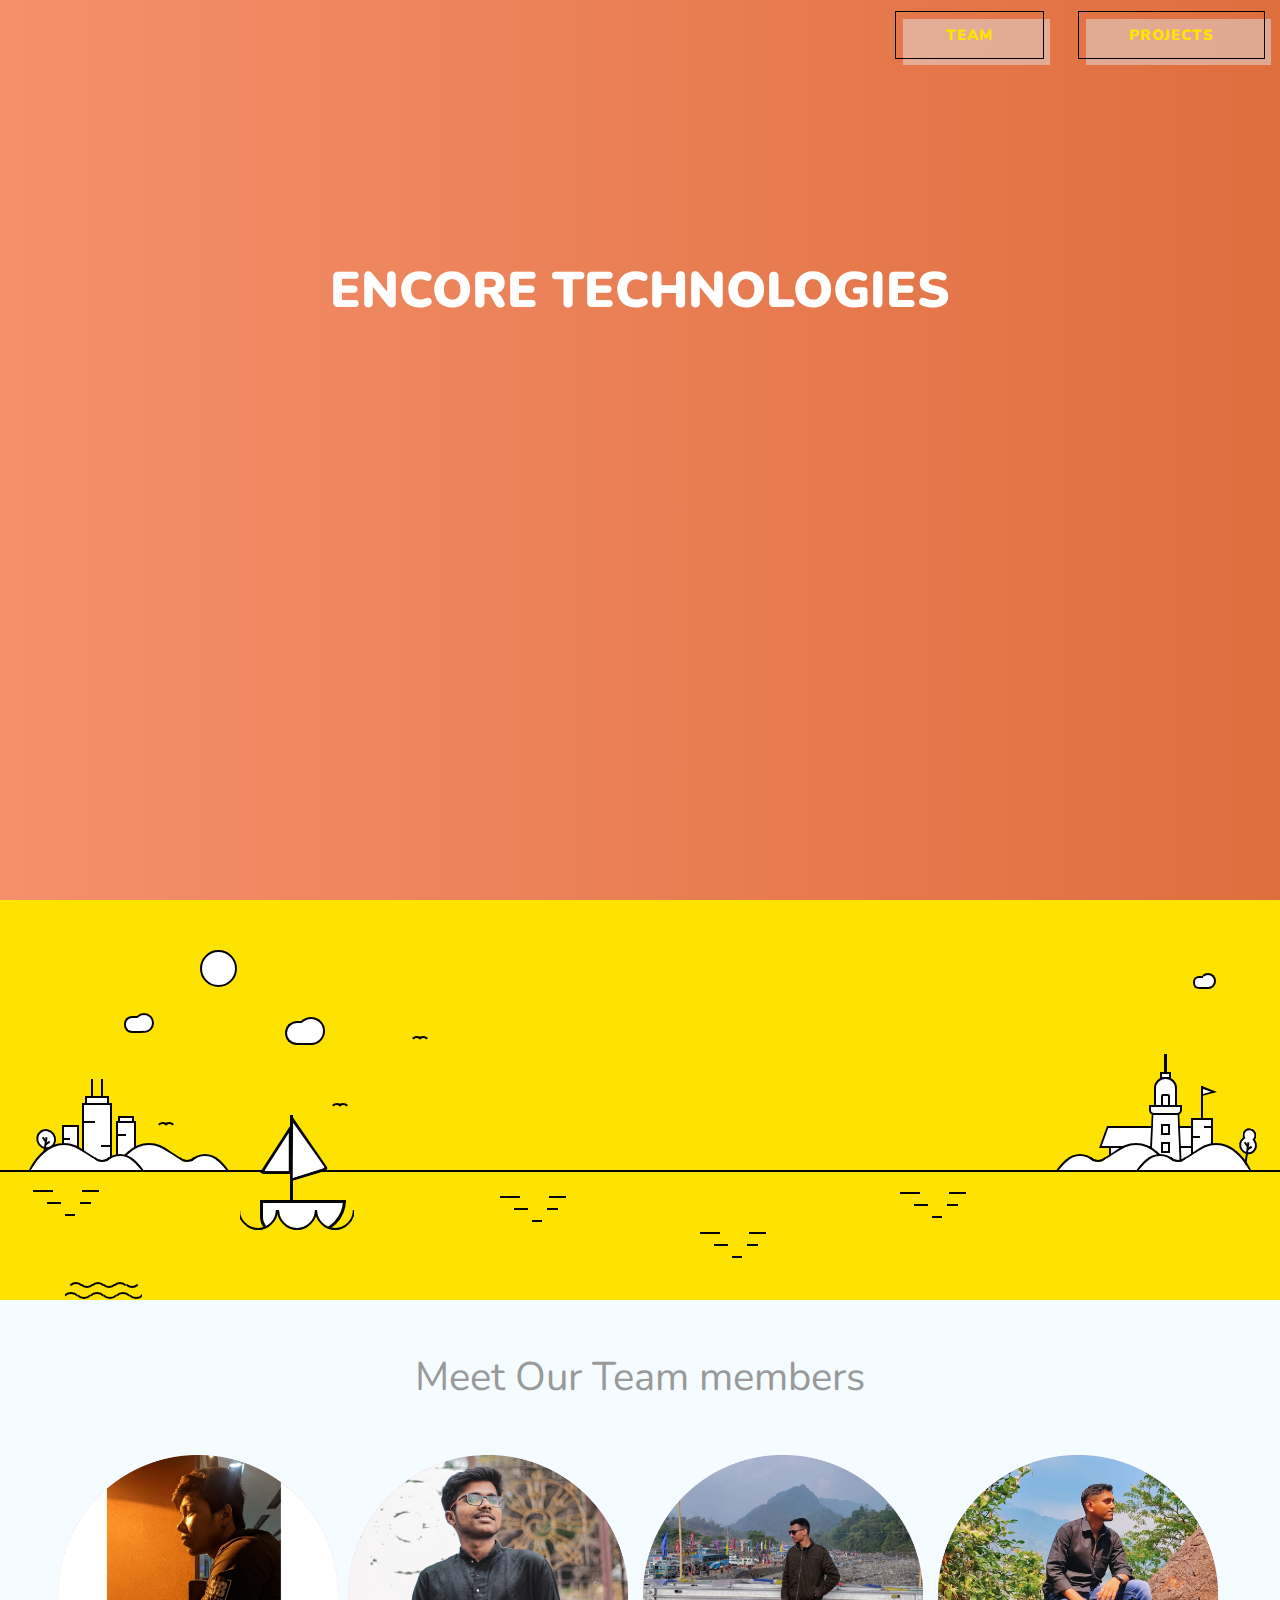
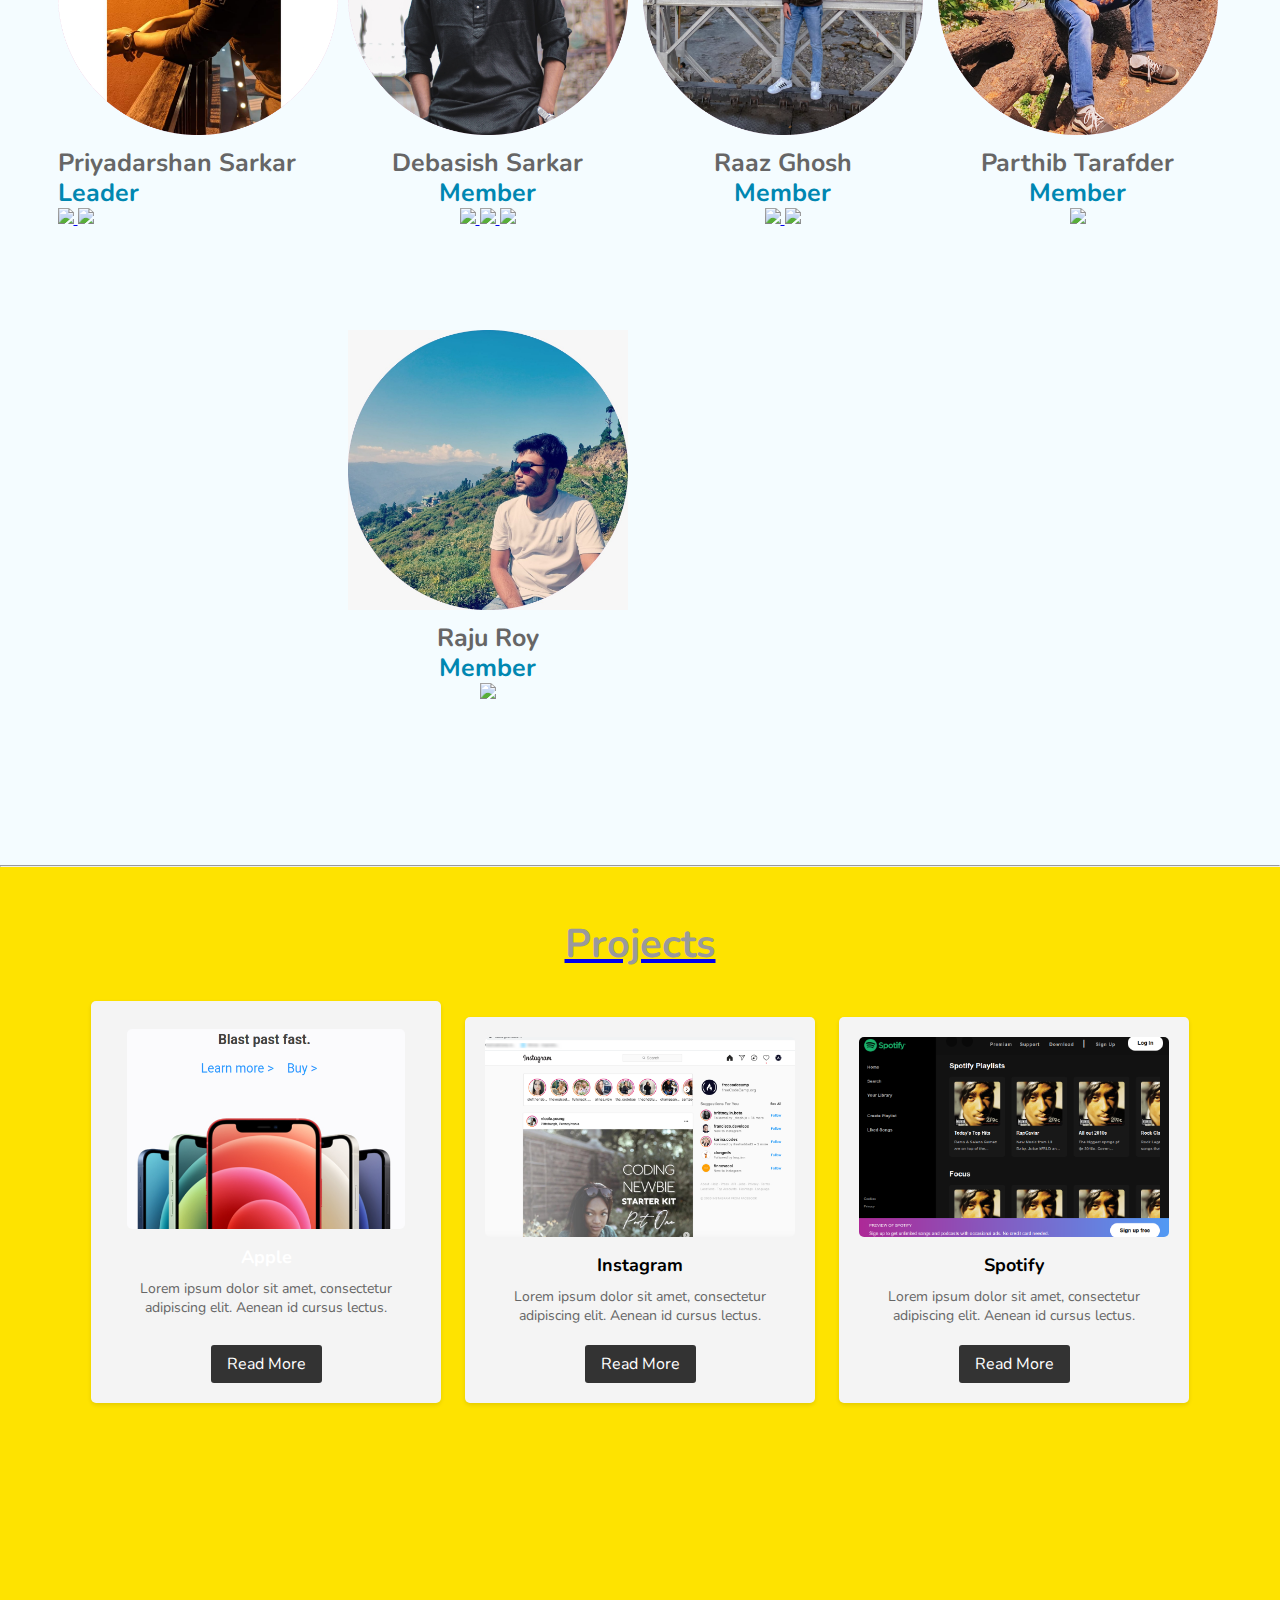
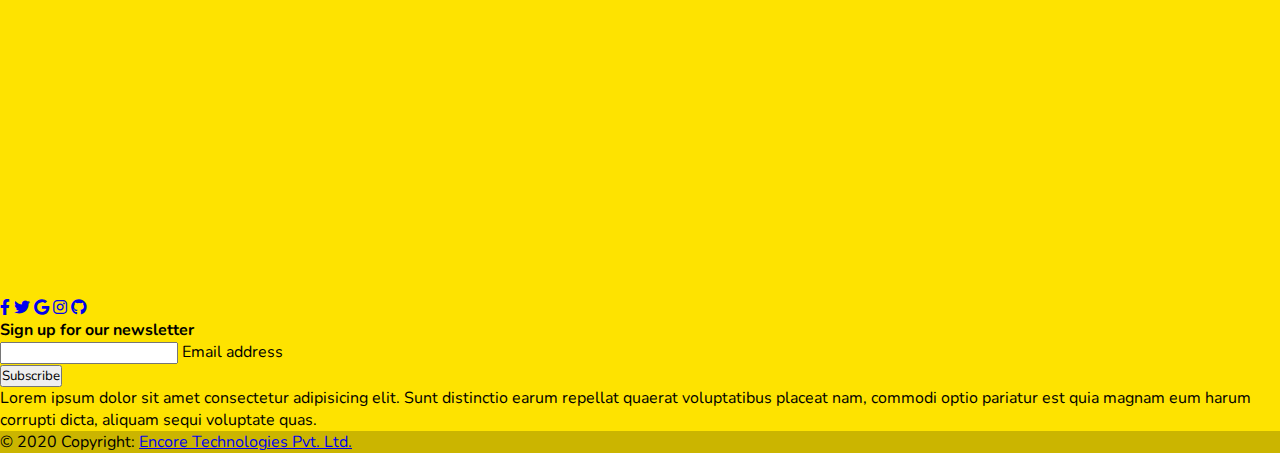
==== commit 9fe9d108: "remove kunal and update logo" ====
--- a/index.html
+++ b/index.html
@@ -2,7 +2,7 @@
 <html lang="en">
   <head>
     <meta charset="UTF-8" />
-    <link rel="icon" type="image/x-icon" href="./assets/logo.jpeg" />
+    <link rel="icon" type="image/x-icon" href="./assets/logo.png" />
     <title>Encore Tech</title>
     <link
       href="https://fonts.googleapis.com/css2?family=Baloo+2:wght@700&display=swap"
@@ -612,37 +612,6 @@
           >
             <div class="team-card">
               <div class="img-wrapper mem-img">
-                <img class="team-img" src="./assets/kunal.png" />
-              </div>
-              <p class="text-blk name">Kunal Barman</p>
-              <p class="text-blk position">Member</p>
-              <div class="">
-                <a
-                  href="https://www.facebook.com/profile.php?id=100053401931096&mibextid=ZbWKwL"
-                  target="_blank"
-                >
-                  <img
-                    src="https://workik-widget-assets.s3.amazonaws.com/widget-assets/images/gray-fb.svg"
-                  />
-                </a>
-                <a
-                  href="https://instagram.com/itz_k__u__nal?igshid=NzMyMjgxZWIzNw=="
-                  target="_blank"
-                >
-                  <img
-                    src="https://workik-widget-assets.s3.amazonaws.com/widget-assets/images/gray-insta.svg"
-                  />
-                </a>
-              </div>
-            </div>
-          </div>
-          <div
-            class="responsive-cell-block wk-desk-3 wk-ipadp-3 wk-tab-6 wk-mobile-12 team-card-container"
-            style="padding-right: 10px"
-            style="padding-right: 10px"
-          >
-            <div class="team-card">
-              <div class="img-wrapper mem-img">
                 <img class="team-img" src="./assets/parthiv.png" />
               </div>
               <p class="text-blk name">Parthib Tarafder</p>
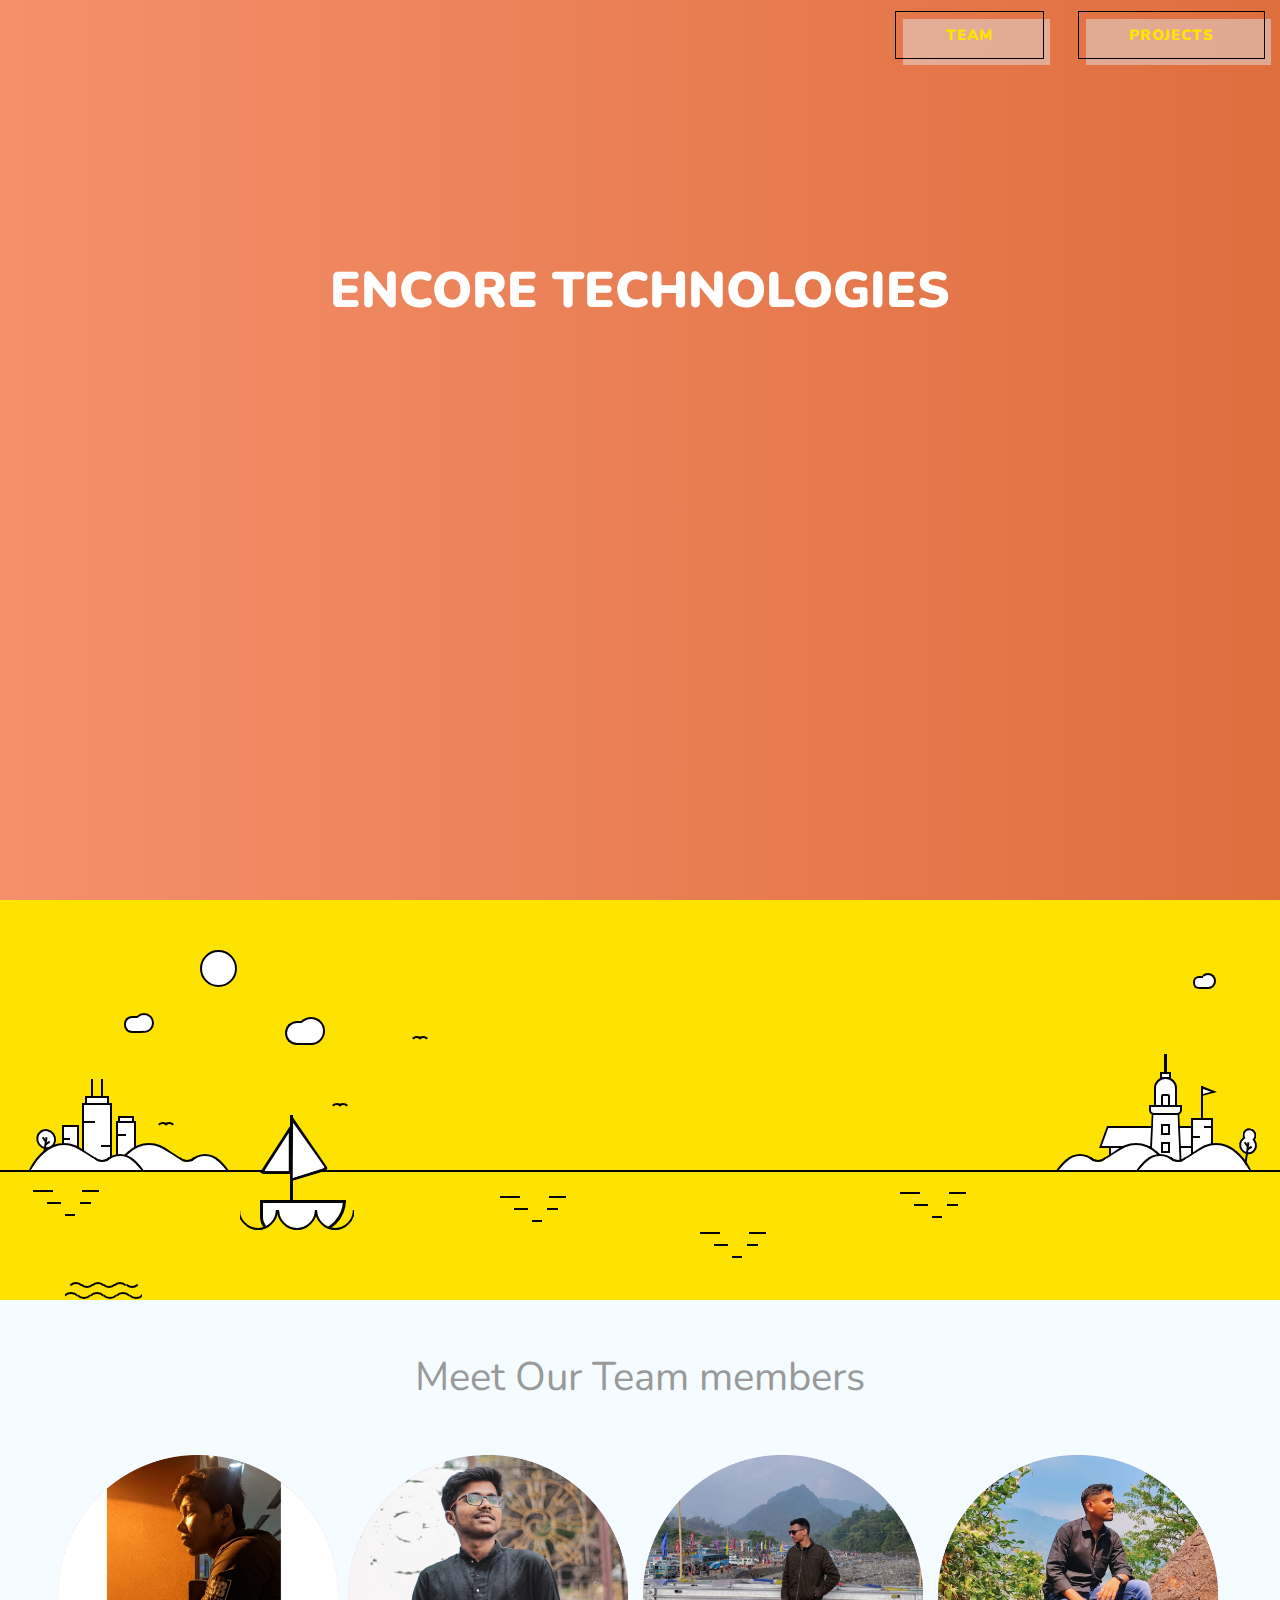
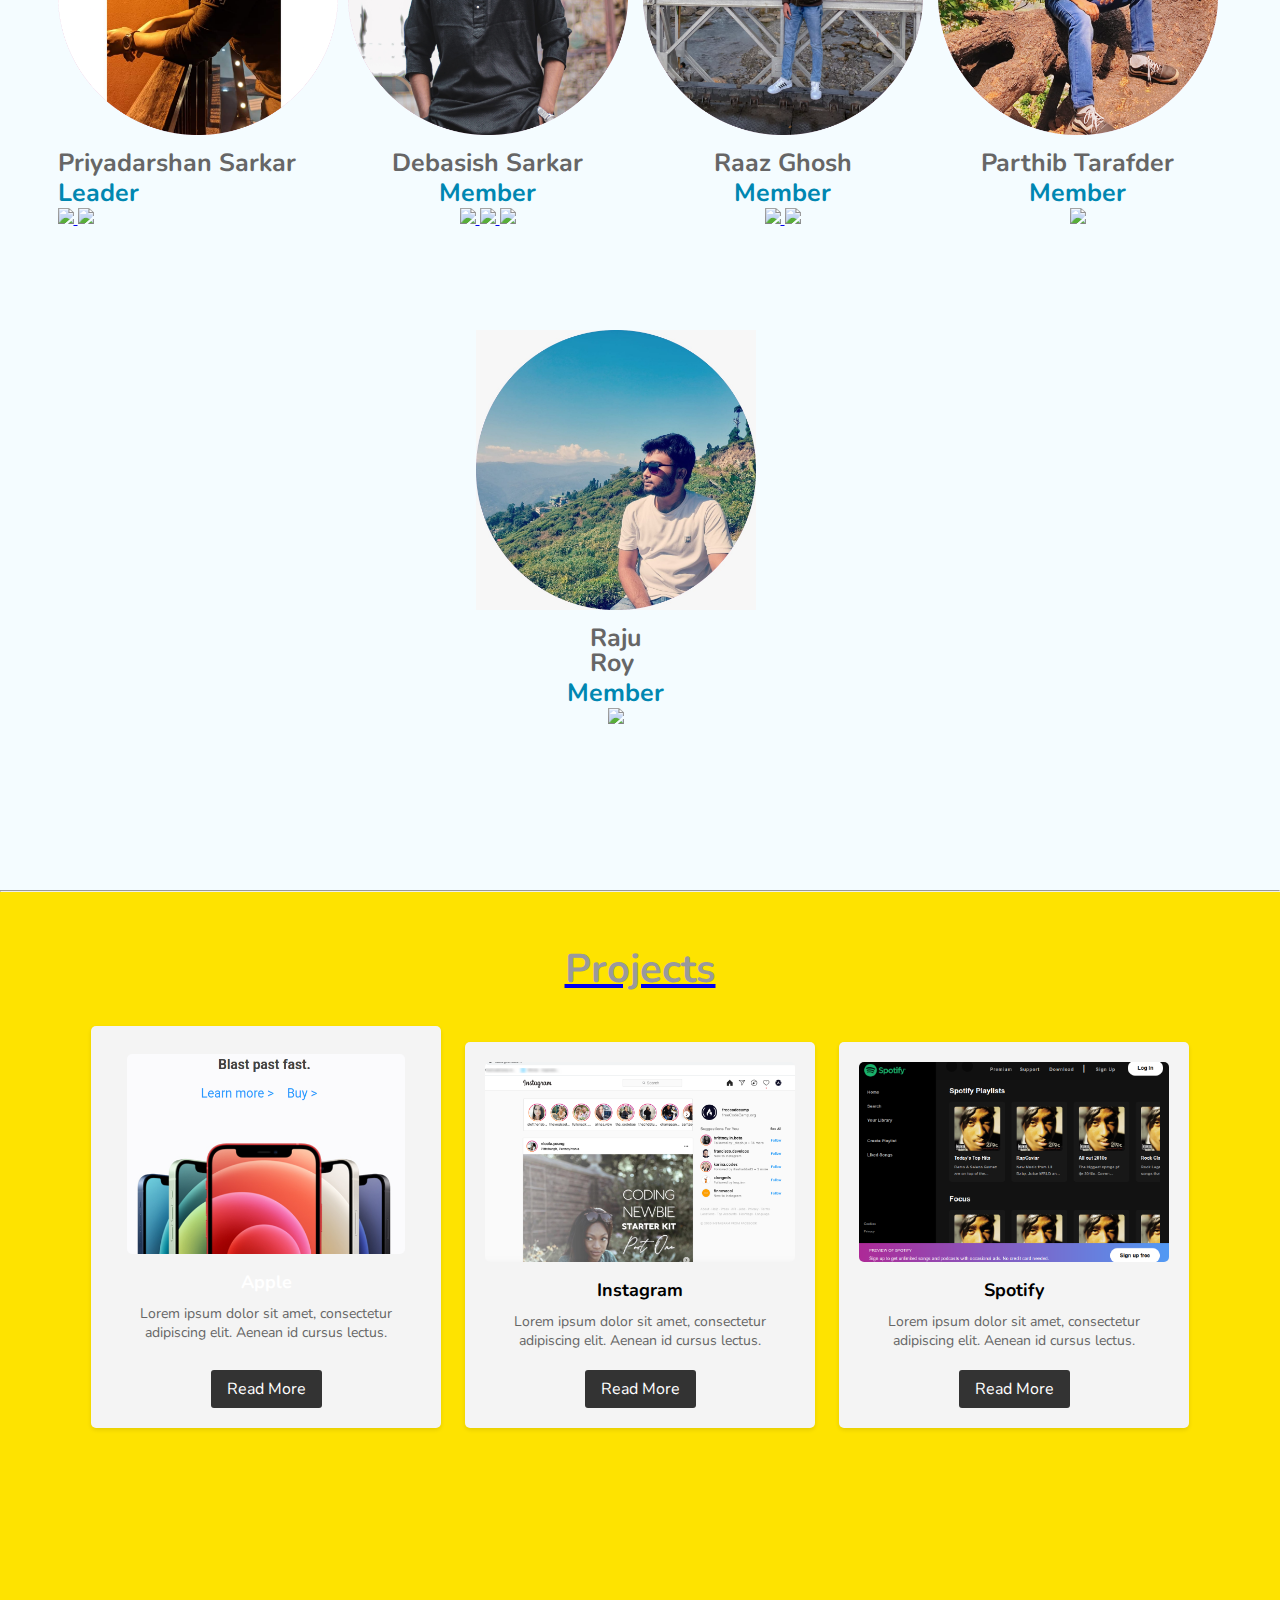
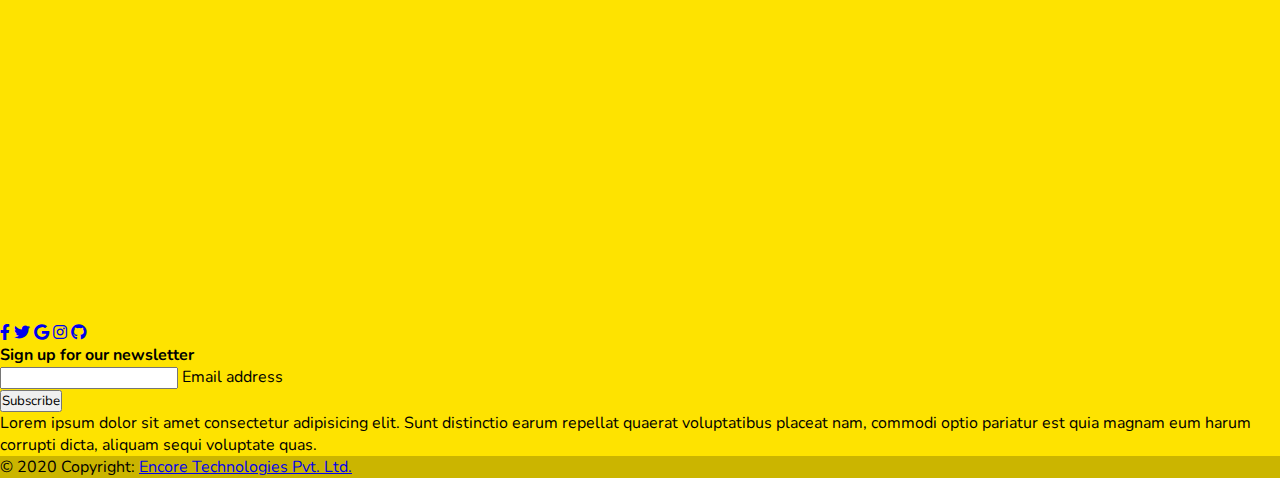
==== commit 956969ab: "re-margin raju's profile" ====
--- a/index.html
+++ b/index.html
@@ -632,7 +632,7 @@
           class="responsive-cell-block wk-desk-3 wk-ipadp-3 wk-tab-6 wk-mobile-12 team-card-container"
           style="padding-right: 10px"
         >
-          <div class="team-card">
+          <div class="team-card" style="margin-left: 90%;">
             <div class="img-wrapper mem-img">
               <img class="team-img" src="./assets/Raju.jpeg" />
             </div>
@@ -734,7 +734,8 @@
           <!-- Github -->
           <a
             class="btn btn-outline-light btn-floating m-1"
-            href="#!"
+            href="https://github.com/mrinmoyf2/Encore.git"
+            target="_blank"
             role="button"
             ><i class="fab fa-github"></i
           ></a>
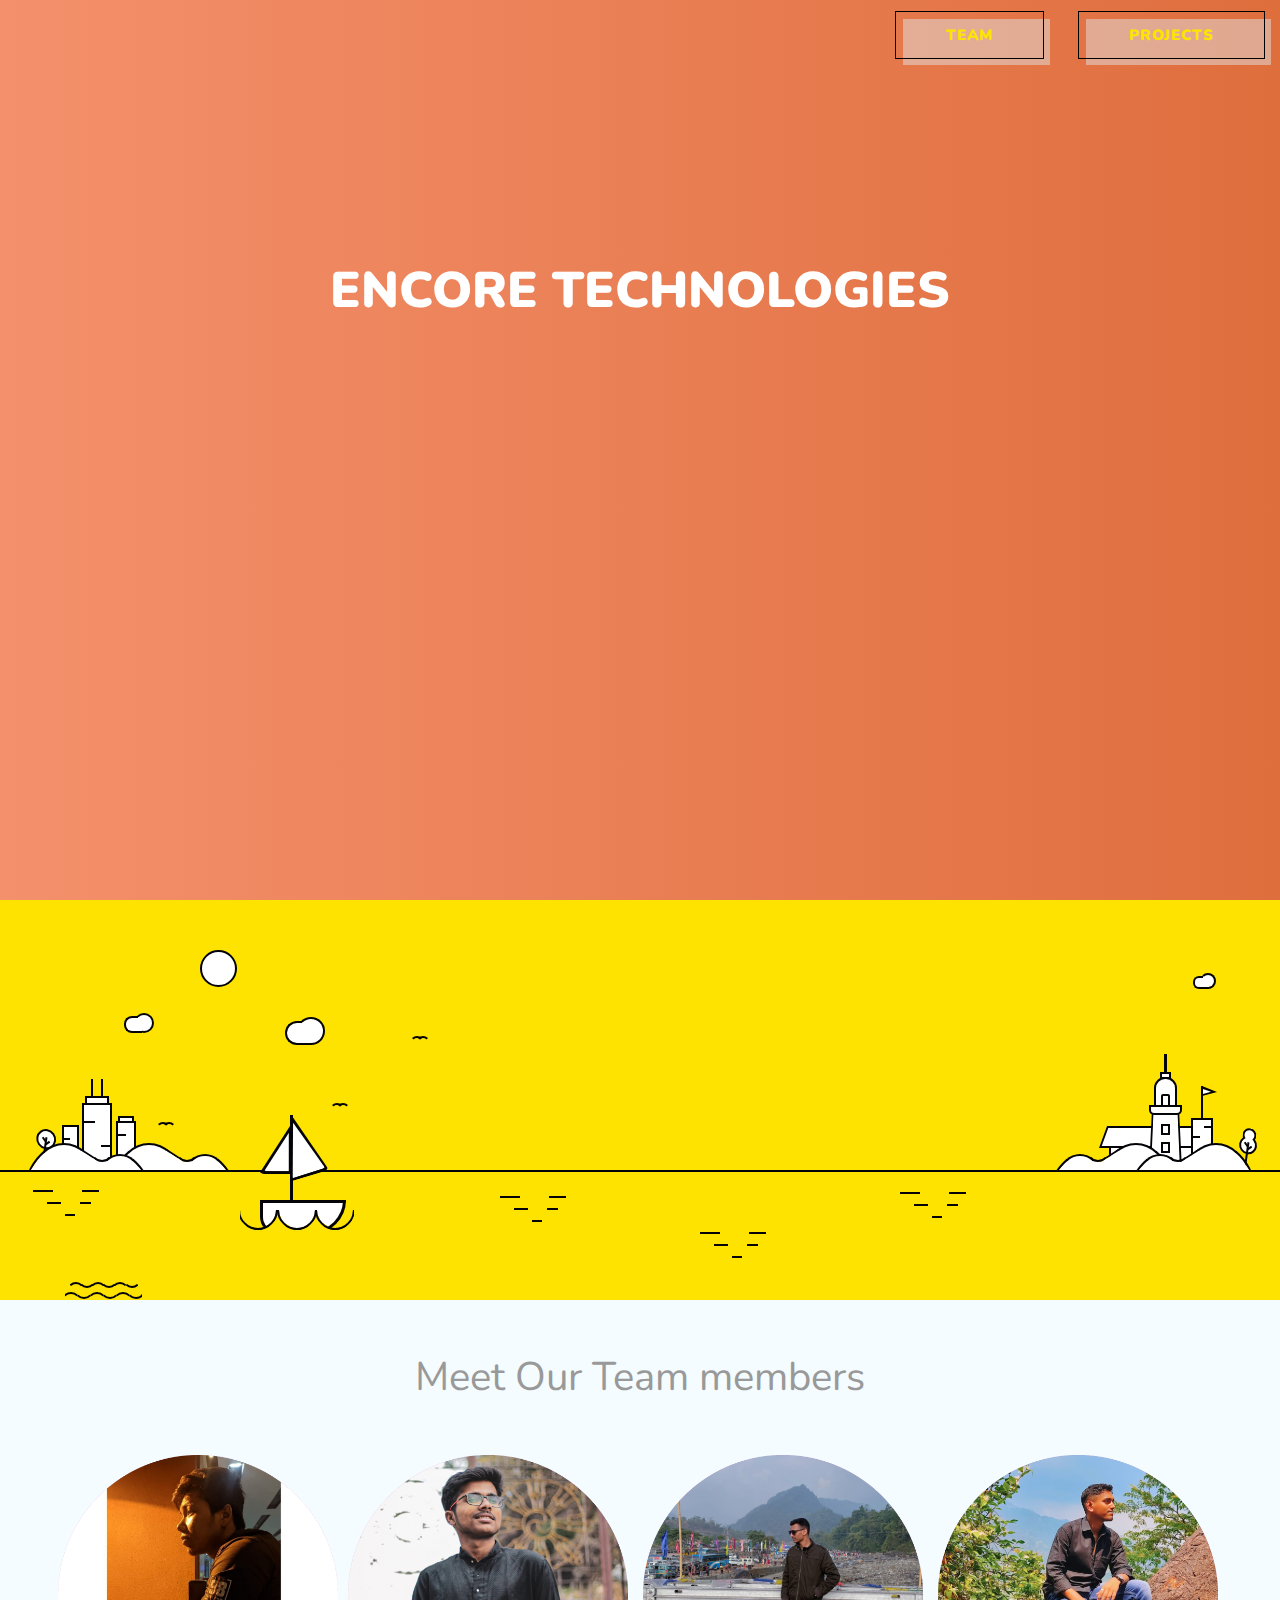
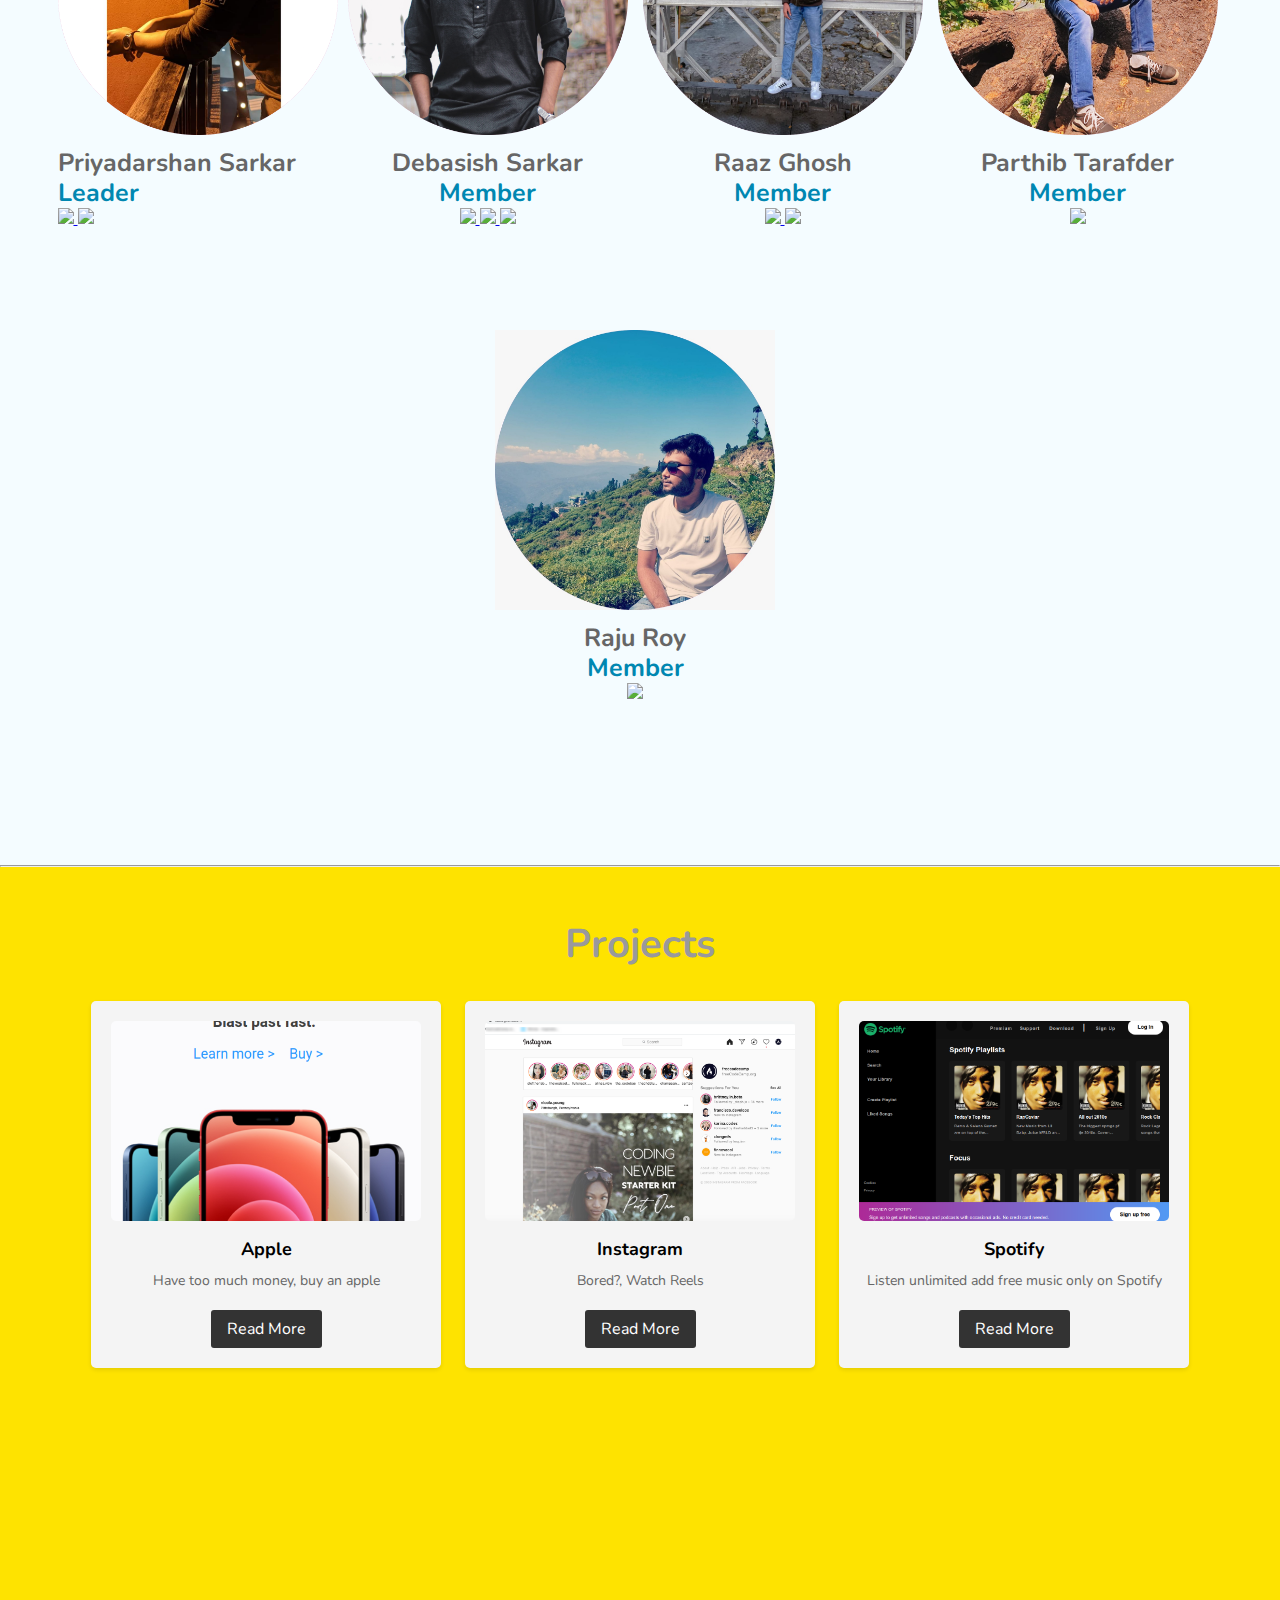
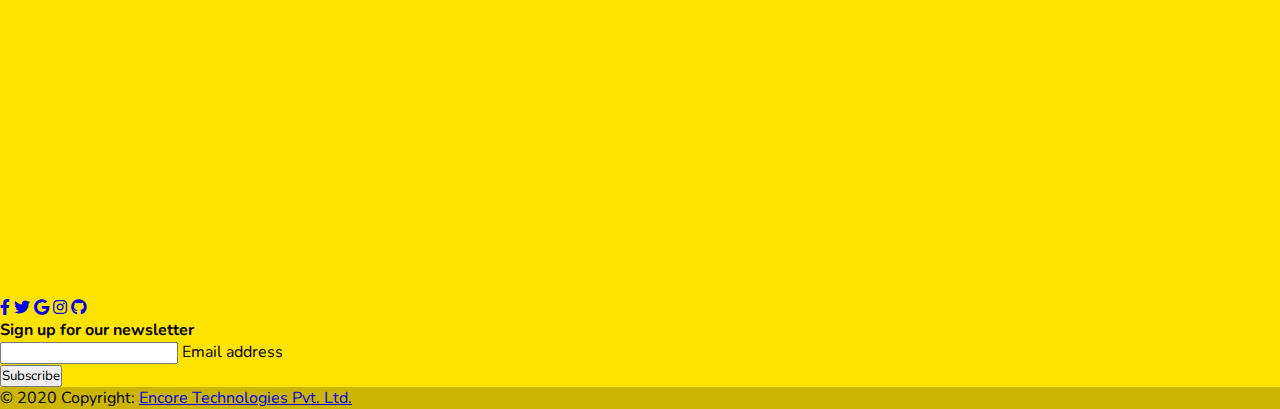
==== commit 4ada55eb: "Updating..." ====
--- a/index.html
+++ b/index.html
@@ -631,22 +631,23 @@
           <div
           class="responsive-cell-block wk-desk-3 wk-ipadp-3 wk-tab-6 wk-mobile-12 team-card-container"
           style="padding-right: 10px"
+          style="padding-right: 10px"
         >
-          <div class="team-card" style="margin-left: 90%;">
+          <div class="team-card">
             <div class="img-wrapper mem-img">
               <img class="team-img" src="./assets/Raju.jpeg" />
             </div>
             <p class="text-blk name">Raju Roy</p>
             <p class="text-blk position">Member</p>
             <div class="">
-
               <a
-                href="https://www.facebook.com/profile.php?id=100073522536533&mibextid=ZbWKwL"
-                target="_blank"
-              >
-                <img
-                  src="https://workik-widget-assets.s3.amazonaws.com/widget-assets/images/gray-fb.svg"
-                />
+              href="https://www.facebook.com/profile.php?id=100073522536533&mibextid=ZbWKwL"
+              target="_blank"
+            >
+              <img
+                src="https://workik-widget-assets.s3.amazonaws.com/widget-assets/images/gray-fb.svg"
+              />
+            </a>
             </div>
           </div>
         </div>
@@ -663,8 +664,7 @@
         <img src="./assets/apple.png" alt="apple" class="pro_img" />
         <h3>Apple</h3>
         <p>
-          Lorem ipsum dolor sit amet, consectetur adipiscing elit. Aenean id
-          cursus lectus.
+          Have too much money, buy an apple 
         </p>
         <a href="./projects/apple/index.html" target="_blank" class="btn_read">Read More</a>
       </div>
@@ -676,8 +676,7 @@
         />
         <h3>Instagram</h3>
         <p>
-          Lorem ipsum dolor sit amet, consectetur adipiscing elit. Aenean id
-          cursus lectus.
+          Bored?, Watch Reels
         </p>
         <a href="./projects/instagram/index.html" target="_blank" class="btn_read">Read More</a>
       </div>
@@ -685,8 +684,7 @@
         <img src="./assets/spotify.png" alt="Spotify" class="pro_img" />
         <h3>Spotify</h3>
         <p>
-          Lorem ipsum dolor sit amet, consectetur adipiscing elit. Aenean id
-          cursus lectus.
+          Listen unlimited add free music only on Spotify
         </p>
         <a href="./projects/spotify/index.html" target="_blank" class="btn_read">Read More</a>
       </div>
@@ -787,12 +785,8 @@
 
         <!-- Section: Text -->
         <section class="mb-4">
-          <p>
-            Lorem ipsum dolor sit amet consectetur adipisicing elit. Sunt
-            distinctio earum repellat quaerat voluptatibus placeat nam, commodi
-            optio pariatur est quia magnam eum harum corrupti dicta, aliquam
-            sequi voluptate quas.
-          </p>
+          
+            
         </section>
         <!-- Section: Text -->
       </div>
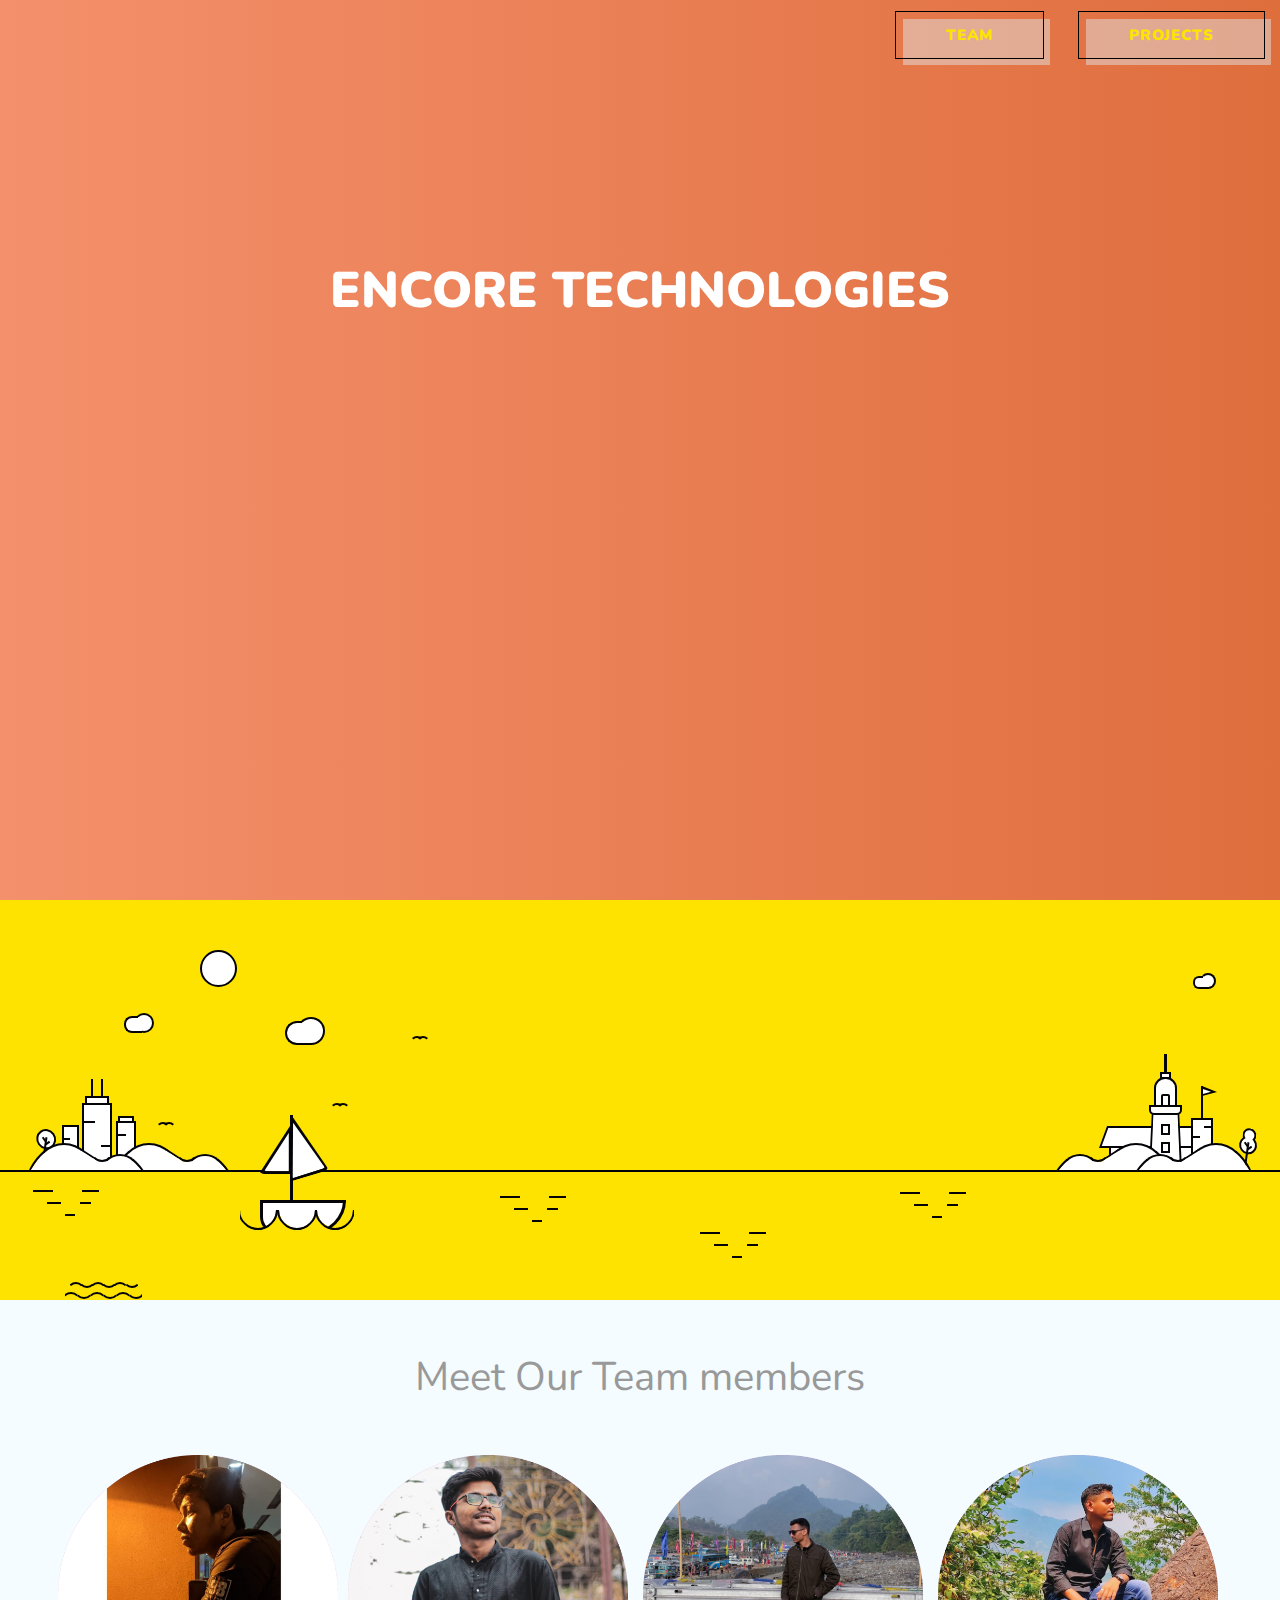
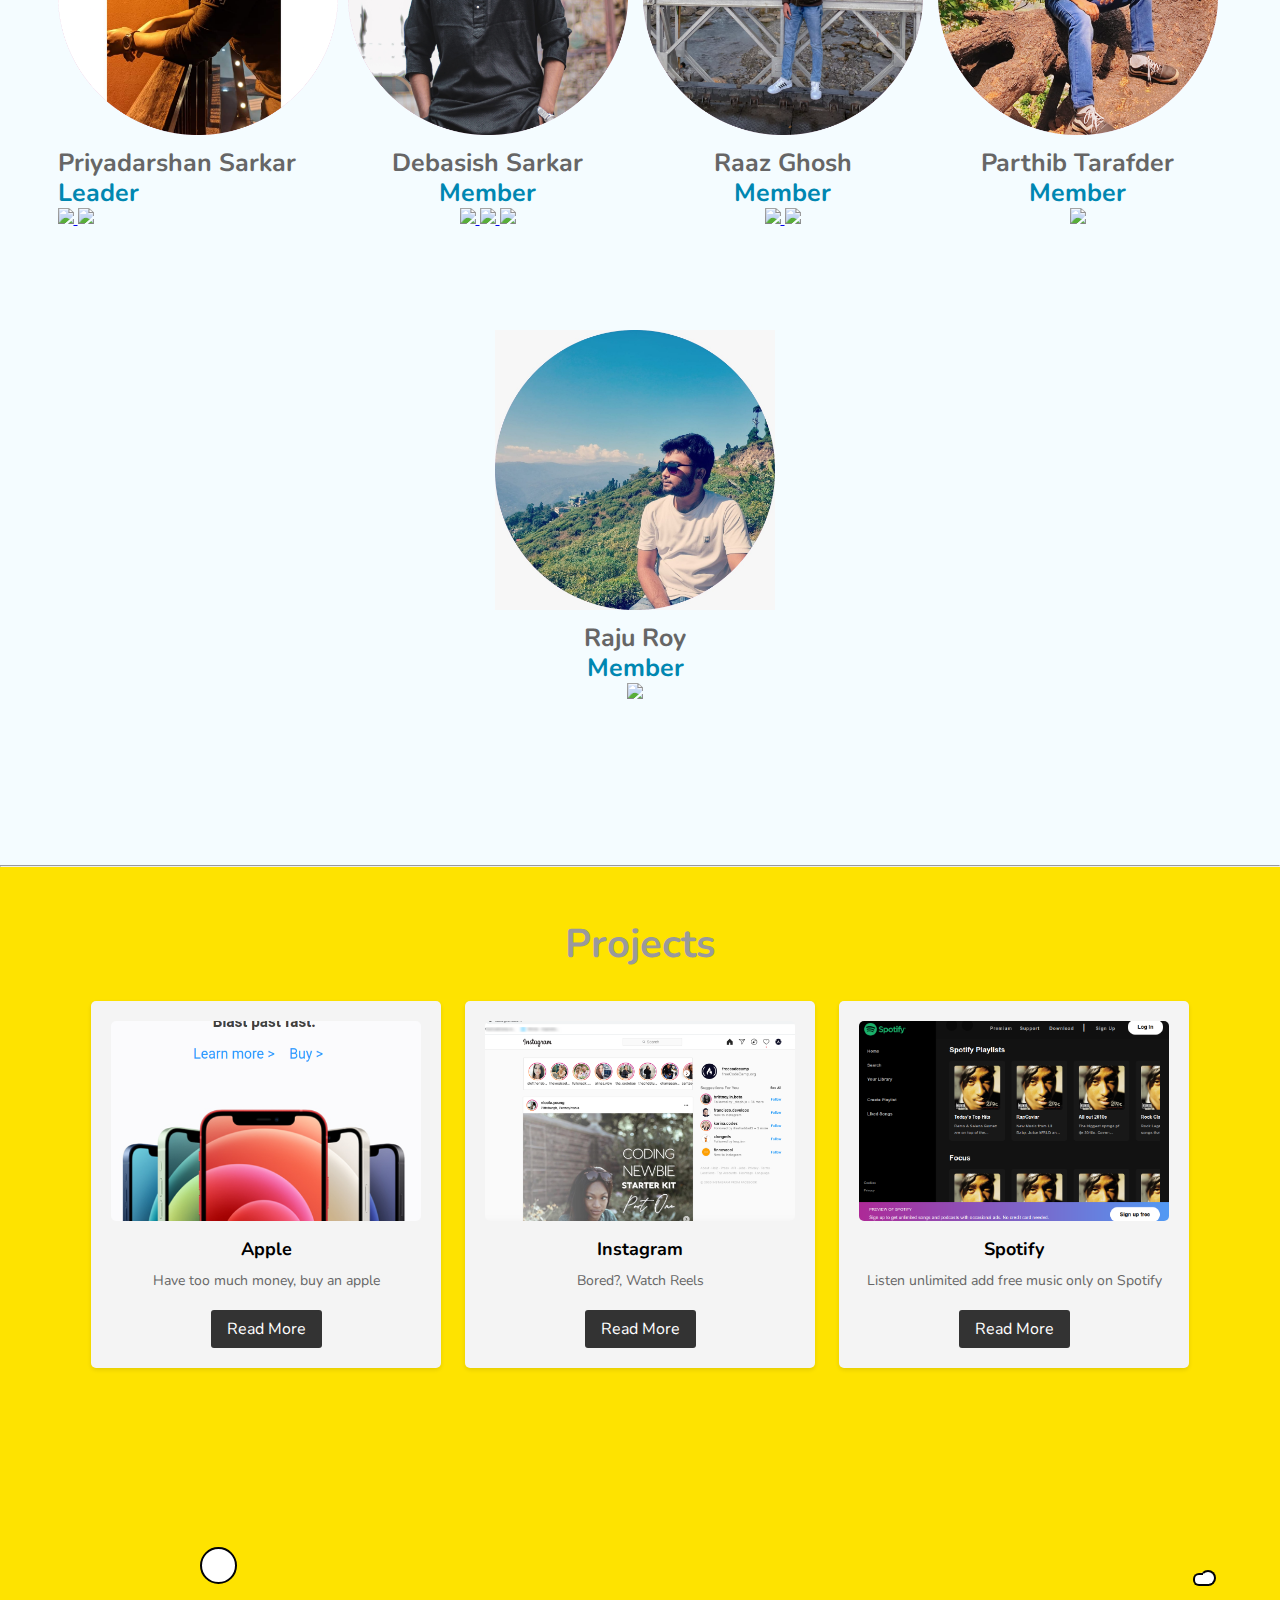
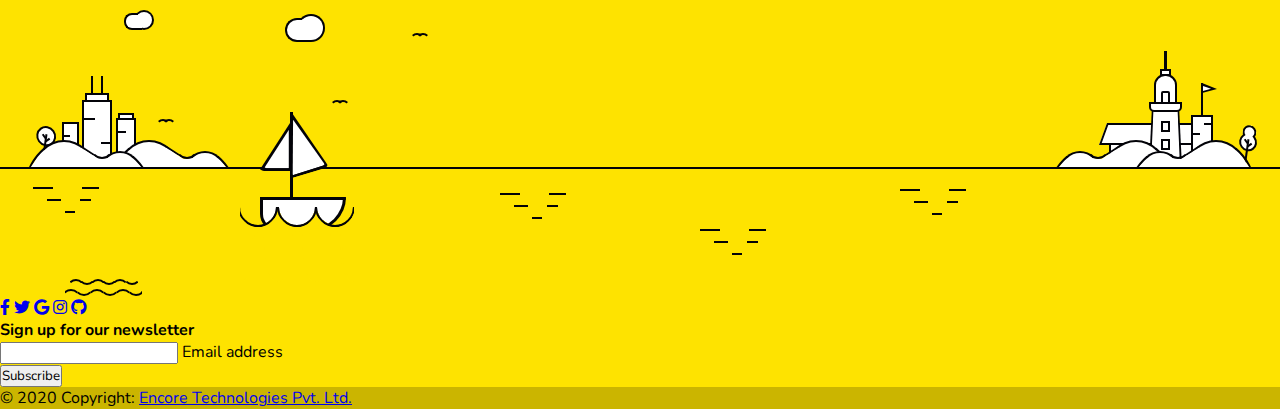
==== commit d8f49976: "Changing project height" ====
--- a/index.html
+++ b/index.html
@@ -690,6 +690,442 @@
       </div>
     </section>
 
+
+    <!-- Footer animation -->
+    
+    <!-- animation -->
+    <div class="section-center">
+      <!-- Upper Section of animation -->
+      <div class="section-up">
+        <div class="sun">
+          <span></span>
+          <!-- Span -> inline element -->
+        </div>
+        <div class="cloud-left">
+          <span></span>
+          <span></span>
+          <span></span>
+        </div>
+        <div class="cloud-middle">
+          <span></span>
+          <span></span>
+          <span></span>
+        </div>
+        <div class="cloud-right">
+          <span></span>
+          <span></span>
+          <span></span>
+        </div>
+        <div class="bird-wrapper">
+          <div class="left-wing">
+            <span></span>
+          </div>
+          <div class="right-wing">
+            <span></span>
+          </div>
+        </div>
+        <div class="bird-wrapper snd">
+          <div class="left-wing">
+            <span></span>
+          </div>
+          <div class="right-wing">
+            <span></span>
+          </div>
+        </div>
+        <div class="bird-wrapper trd">
+          <div class="left-wing">
+            <span></span>
+          </div>
+          <div class="right-wing">
+            <span></span>
+          </div>
+        </div>
+        <div class="building-left">
+          <span></span>
+          <span></span>
+          <span></span>
+          <span></span>
+          <span></span>
+          <span></span>
+          <span></span>
+          <span></span>
+          <span></span>
+          <span></span>
+          <span></span>
+        </div>
+        <div class="building-right">
+          <span></span>
+          <span></span>
+          <span></span>
+          <span></span>
+          <span></span>
+          <span></span>
+          <span></span>
+          <span></span>
+          <span><span></span></span>
+          <span></span>
+          <span></span>
+          <span></span>
+          <span></span>
+          <span></span>
+          <span></span>
+          <span></span>
+        </div>
+        <div class="left-tree">
+          <span></span>
+          <span></span>
+          <span></span>
+          <span></span>
+        </div>
+        <div class="right-tree">
+          <span></span>
+          <span></span>
+          <span></span>
+          <span></span>
+          <span></span>
+        </div>
+        <div class="hill">
+          <span></span>
+          <span></span>
+          <span></span>
+          <span></span>
+          <span></span>
+          <span></span>
+          <span></span>
+          <span></span>
+          <span></span>
+          <span></span>
+          <span></span>
+        </div>
+        <div class="hill snd">
+          <span></span>
+          <span></span>
+          <span></span>
+          <span></span>
+          <span></span>
+          <span></span>
+          <span></span>
+          <span></span>
+          <span></span>
+          <span></span>
+          <span></span>
+        </div>
+        <div class="hill trd">
+          <span></span>
+          <span></span>
+          <span></span>
+          <span></span>
+          <span></span>
+          <span></span>
+          <span></span>
+          <span></span>
+          <span></span>
+          <span></span>
+          <span></span>
+        </div>
+        <div class="hill frt">
+          <span></span>
+          <span></span>
+          <span></span>
+          <span></span>
+          <span></span>
+          <span></span>
+          <span></span>
+          <span></span>
+          <span></span>
+          <span></span>
+          <span></span>
+        </div>
+      </div>
+      <!-- Down Section of animation -->
+      <div class="section-down">
+        <div class="ship-wrapper">
+          <div class="ship">
+            <span></span>
+            <span></span>
+            <span></span>
+            <span></span>
+            <span></span>
+            <span></span>
+          </div>
+        </div>
+        <!-- boat -->
+        <div class="water-big-wrapper">
+          <div class="water-big-wrap">
+            <div class="water-big">
+              <span></span>
+              <span></span>
+              <span></span>
+              <span></span>
+              <span></span>
+              <span></span>
+              <span></span>
+              <span></span>
+              <span></span>
+              <span></span>
+              <span></span>
+              <span></span>
+              <span></span>
+              <span></span>
+            </div>
+            <div class="water-big snd">
+              <span></span>
+              <span></span>
+              <span></span>
+              <span></span>
+              <span></span>
+              <span></span>
+              <span></span>
+              <span></span>
+              <span></span>
+              <span></span>
+              <span></span>
+              <span></span>
+              <span></span>
+              <span></span>
+            </div>
+            <div class="water-big trd">
+              <span></span>
+              <span></span>
+              <span></span>
+              <span></span>
+              <span></span>
+              <span></span>
+              <span></span>
+              <span></span>
+              <span></span>
+              <span></span>
+              <span></span>
+              <span></span>
+              <span></span>
+              <span></span>
+            </div>
+          </div>
+          <div class="water-big-wrap">
+            <div class="water-big">
+              <span></span>
+              <span></span>
+              <span></span>
+              <span></span>
+              <span></span>
+              <span></span>
+              <span></span>
+              <span></span>
+              <span></span>
+              <span></span>
+              <span></span>
+              <span></span>
+              <span></span>
+              <span></span>
+            </div>
+            <div class="water-big snd">
+              <span></span>
+              <span></span>
+              <span></span>
+              <span></span>
+              <span></span>
+              <span></span>
+              <span></span>
+              <span></span>
+              <span></span>
+              <span></span>
+              <span></span>
+              <span></span>
+              <span></span>
+              <span></span>
+            </div>
+            <div class="water-big trd">
+              <span></span>
+              <span></span>
+              <span></span>
+              <span></span>
+              <span></span>
+              <span></span>
+              <span></span>
+              <span></span>
+              <span></span>
+              <span></span>
+              <span></span>
+              <span></span>
+              <span></span>
+              <span></span>
+            </div>
+          </div>
+        </div>
+        <!-- end boat -->
+        <div class="water-lines-wrapper">
+          <div class="water-lines">
+            <span></span>
+            <span></span>
+            <span></span>
+            <span></span>
+            <span></span>
+          </div>
+        </div>
+        <div class="water-lines" style="margin-top: 20px; margin-left: 900px">
+          <span></span>
+          <span></span>
+          <span></span>
+          <span></span>
+          <span></span>
+        </div>
+        <div class="water-lines" style="margin-top: 60px; margin-left: 700px">
+          <span></span>
+          <span></span>
+          <span></span>
+          <span></span>
+          <span></span>
+        </div>
+        <div class="water-lines-wrapper right">
+          <div class="water-lines">
+            <span></span>
+            <span></span>
+            <span></span>
+            <span></span>
+            <span></span>
+          </div>
+        </div>
+        <div class="fish-wrapper">
+          <div class="fish-wrap">
+            <div class="fish">
+              <span></span>
+              <span></span>
+              <span></span>
+              <span></span>
+            </div>
+          </div>
+        </div>
+        <div class="fish-wrapper right">
+          <div class="fish-wrap">
+            <div class="fish">
+              <span></span>
+              <span></span>
+              <span></span>
+              <span></span>
+            </div>
+          </div>
+        </div>
+        <div class="water-wrapper top">
+          <div class="water-wrap">
+            <div class="water">
+              <span></span>
+              <span></span>
+              <span></span>
+              <span></span>
+              <span></span>
+              <span></span>
+            </div>
+            <div class="water snd">
+              <span></span>
+              <span></span>
+              <span></span>
+              <span></span>
+              <span></span>
+              <span></span>
+            </div>
+            <div class="water trd">
+              <span></span>
+              <span></span>
+              <span></span>
+              <span></span>
+              <span></span>
+              <span></span>
+            </div>
+          </div>
+        </div>
+        <!-- water-wrapper -->
+        <div class="water-wrapper">
+          <div class="water-wrap">
+            <div class="water">
+              <span></span>
+              <span></span>
+              <span></span>
+              <span></span>
+              <span></span>
+              <span></span>
+            </div>
+            <div class="water snd">
+              <span></span>
+              <span></span>
+              <span></span>
+              <span></span>
+              <span></span>
+              <span></span>
+            </div>
+            <div class="water trd">
+              <span></span>
+              <span></span>
+              <span></span>
+              <span></span>
+              <span></span>
+              <span></span>
+            </div>
+          </div>
+        </div>
+        <!-- End water-wrapper -->
+        <div class="water-wrapper top right">
+          <div class="water-wrap">
+            <div class="water">
+              <span></span>
+              <span></span>
+              <span></span>
+              <span></span>
+              <span></span>
+              <span></span>
+            </div>
+            <div class="water snd">
+              <span></span>
+              <span></span>
+              <span></span>
+              <span></span>
+              <span></span>
+              <span></span>
+            </div>
+            <div class="water trd">
+              <span></span>
+              <span></span>
+              <span></span>
+              <span></span>
+              <span></span>
+              <span></span>
+            </div>
+          </div>
+        </div>
+        <div class="water-wrapper right">
+          <div class="water-wrap">
+            <div class="water">
+              <span></span>
+              <span></span>
+              <span></span>
+              <span></span>
+              <span></span>
+              <span></span>
+            </div>
+            <div class="water snd">
+              <span></span>
+              <span></span>
+              <span></span>
+              <span></span>
+              <span></span>
+              <span></span>
+            </div>
+            <div class="water trd">
+              <span></span>
+              <span></span>
+              <span></span>
+              <span></span>
+              <span></span>
+              <span></span>
+            </div>
+          </div>
+        </div>
+      </div>
+    </div>
+
+    <!-- animation -->
+
+    <!-- End Footer animation -->
+  
     <!-- Footer -->
     <footer class="bg-dark text-center text-white">
       <!-- Grid container -->
--- a/style.css
+++ b/style.css
@@ -313,9 +313,7 @@
 	margin-left: 100px;
 	margin-bottom: 10px;
 }
-.project-head{
-	margin: 0 0 0 700px;
-}
+
 
 /* project */
 
@@ -323,7 +321,7 @@
 	text-align: center;
 	padding: 20px;
 	font-family: 'Roboto', 'Helvetica', Arial, sans-serif;
-	height: 1000px;
+	height: 600px;
   }
   
   .projects h2 {
--- a/style.css
+++ b/style.css
@@ -313,9 +313,7 @@
 	margin-left: 100px;
 	margin-bottom: 10px;
 }
-.project-head{
-	margin: 0 0 0 700px;
-}
+
 
 /* project */
 
@@ -323,7 +321,7 @@
 	text-align: center;
 	padding: 20px;
 	font-family: 'Roboto', 'Helvetica', Arial, sans-serif;
-	height: 1000px;
+	height: 600px;
   }
   
   .projects h2 {
